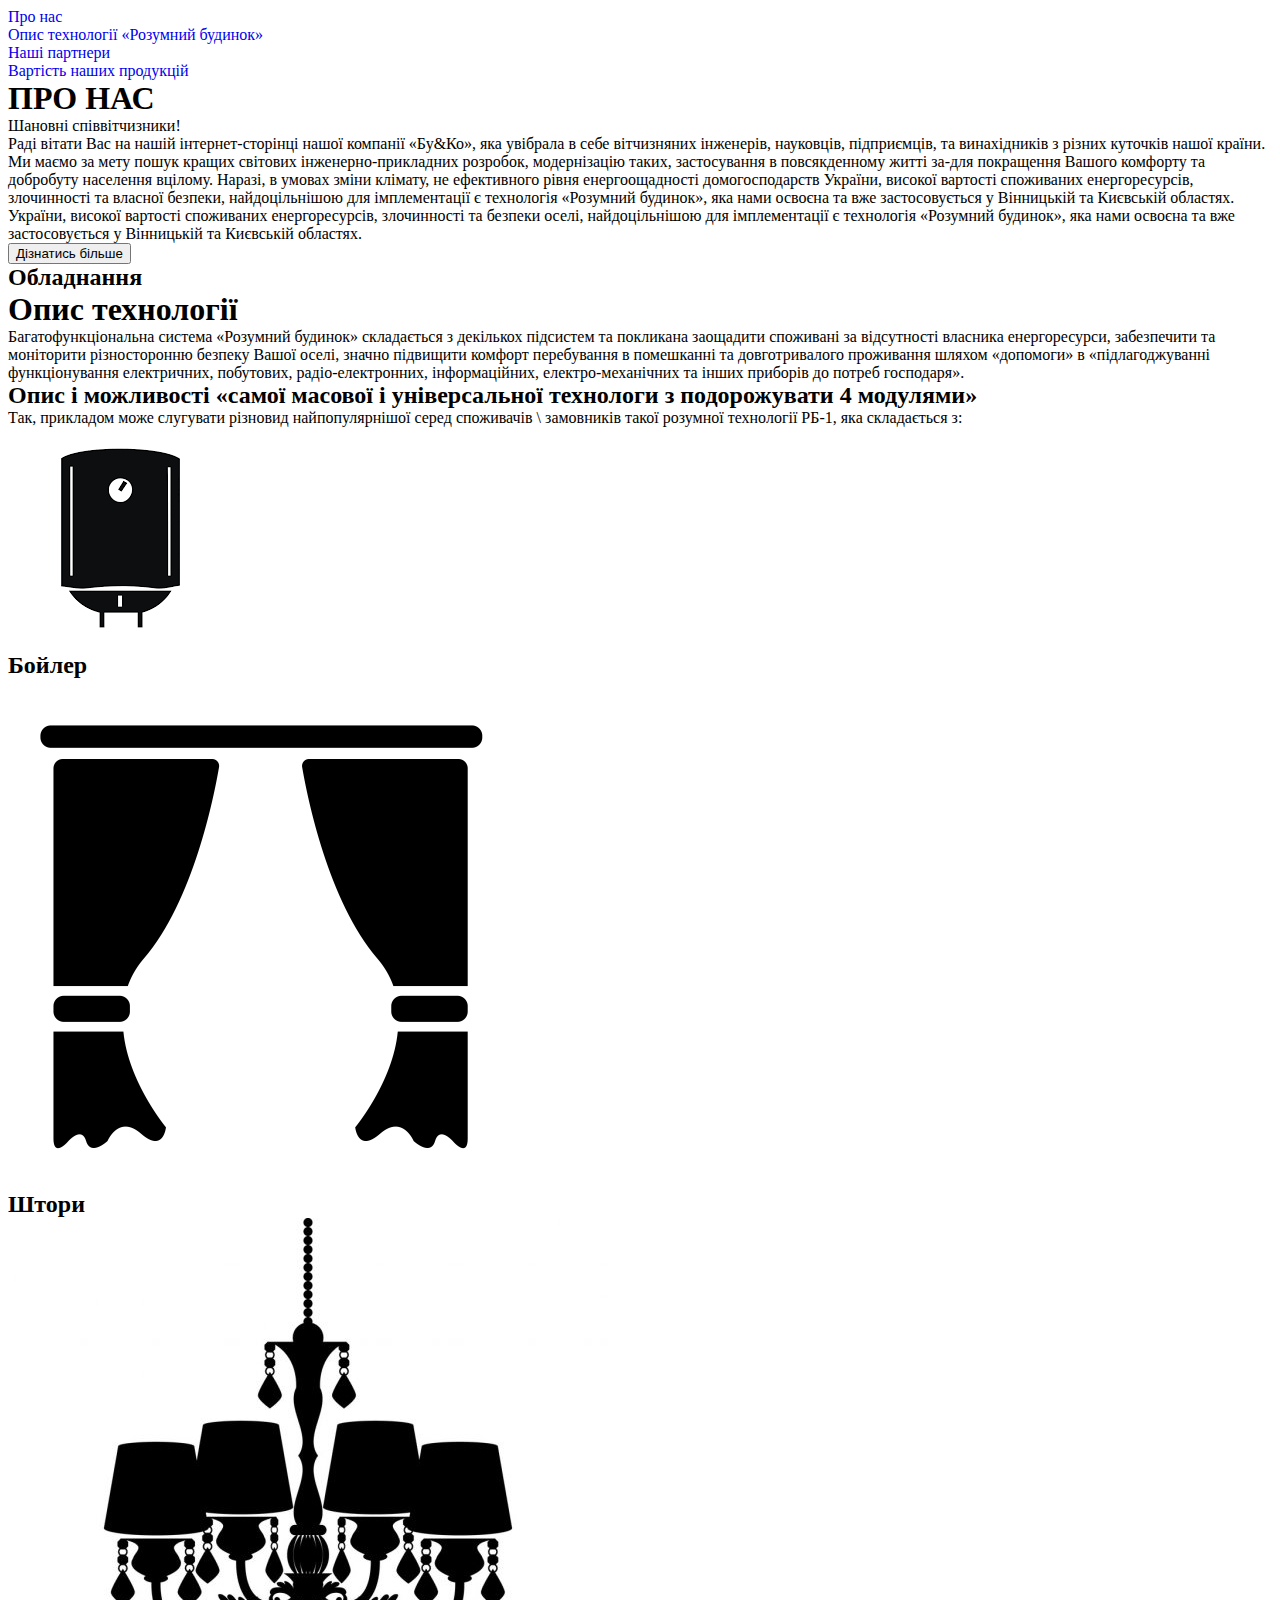
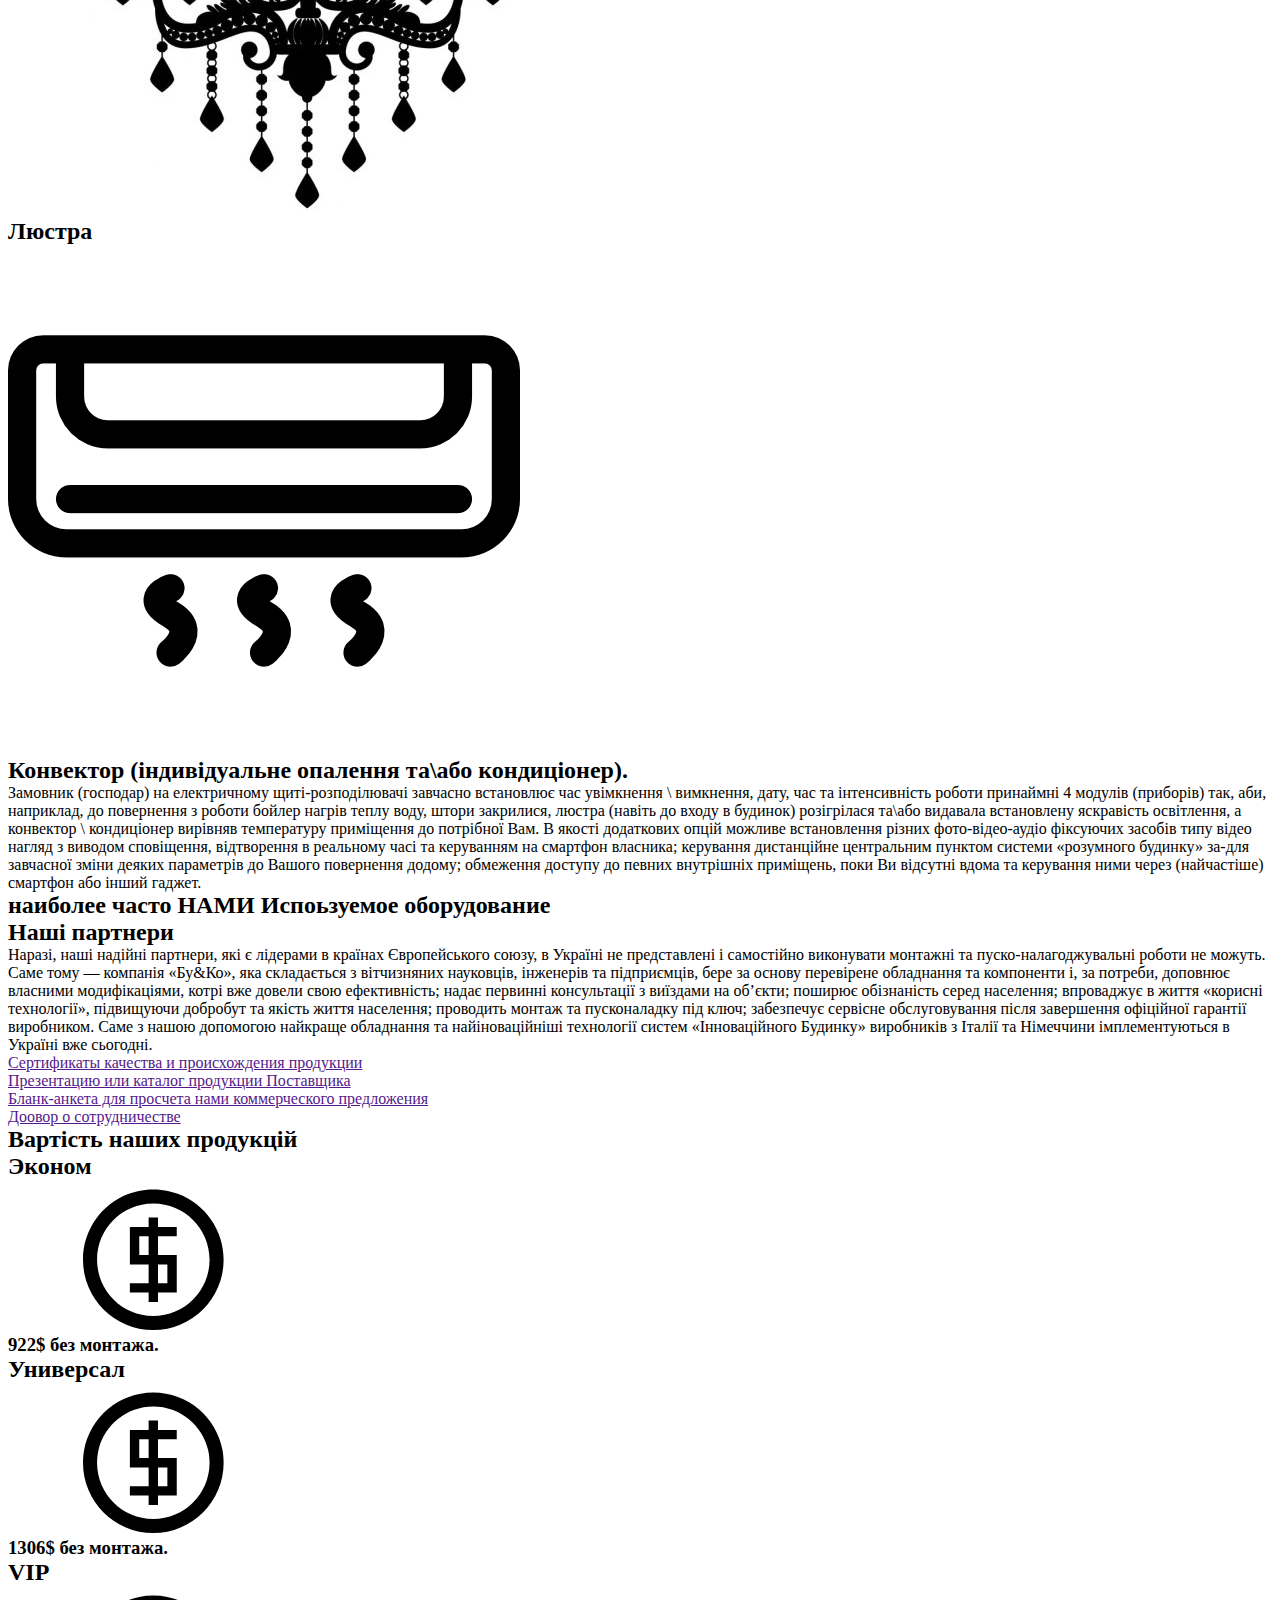
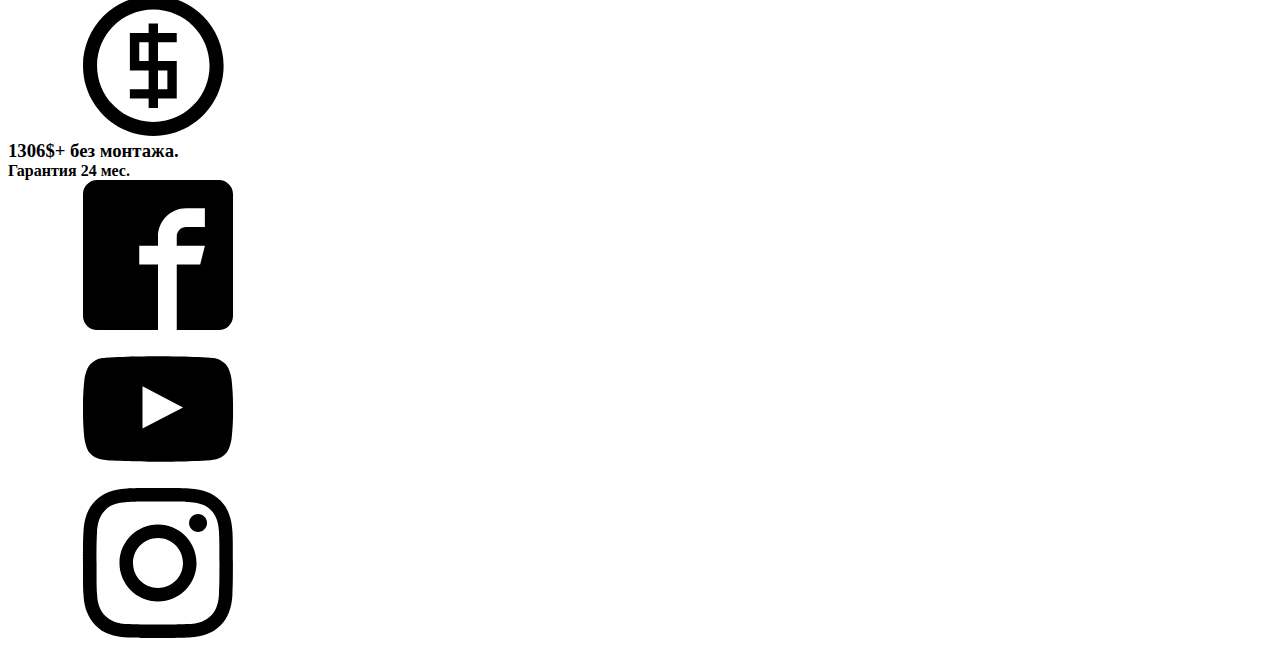
==== index.html @ 3c12b365 "добавление стилей" ====
<!DOCTYPE html>
<html lang="ua">
<head>
    <meta charset="UTF-8">
    <meta http-equiv="X-UA-Compatible" content="IE=edge">
    <meta name="viewport" content="width=device-width, initial-scale=1.0">
    <link rel="stylesheet" href="css/main .min.css">
    <title>Smart House</title>
</head>
<body>
    <header>
    <div></div>
        <ul>
        <li class="list"><a class="link" href="#pro_nas">Про нас</a></li>
        <li class="list">
           <a class="link" href="#opys">Опис технології «Розумний будинок»</a> </li>
        <li class="list">
           <a class="link" href="#partnery">Наші партнери</a> </li>
        <li class="list">
           <a class="link" href="#money">Вартість наших продукцій</a> </li>
    </ul>
</header>
    <main><h1 id="pro_nas">ПРО НАС</h1>
        <article>
            <p>Шановні співвітчизники!<br/>
                     Раді вітати Вас на нашій інтернет-сторінці нашої компанії «Бу&Ко», яка увібрала в себе вітчизняних інженерів, науковців, підприємців, та винахідників з  різних куточків нашої країни. Ми маємо за мету пошук кращих світових інженерно-прикладних розробок, модернізацію таких, застосування в повсякденному житті за-для покращення Вашого комфорту та добробуту населення вцілому.
                    Наразі, в умовах зміни клімату, не ефективного рівня енергоощадності домогосподарств України, високої вартості споживаних енергоресурсів, злочинності та власної безпеки, найдоцільнішою для імплементації є технологія «Розумний будинок», яка нами освоєна та вже застосовується у Вінницькій та Києвській областях.
                України, високої вартості споживаних енергоресурсів, злочинності та  безпеки оселі, найдоцільнішою для імплементації є технологія «Розумний будинок», яка нами освоєна та вже застосовується у Вінницькій та Києвській областях.
                        </p>
        </article>
   
<button type="button">Дізнатись більше</button>
        <h2>Обладнання</h2>
        

        <h1 id="opys">Опис технології</h1>
        <p>Багатофункціональна система «Розумний будинок» складається з декількох підсистем та покликана заощадити споживані за відсутності власника енергоресурси, забезпечити та моніторити різносторонню безпеку Вашої оселі, значно підвищити комфорт перебування в помешканні та довготривалого проживання шляхом «допомоги» в «підлагоджуванні функціонування електричних, побутових, радіо-електронних, інформаційних, електро-механічних та інших приборів до потреб господаря». </p>
    <h2>Опис і можливості «самої масової і універсальної технологи з подорожувати 4 модулями»</h2>
<p>Так, прикладом може слугувати різновид найпопулярнішої серед споживачів \ замовників такої розумної технології РБ-1, яка складається з:
    </p>    
    <ul>
       <li><img src="./images/картинки/загружено.png" alt="Бойлер"><h2>Бойлер</h2></li>
       <li><img src="./images/картинки/curtain-installation-204a14dff4b508e331d23a5c8dd62b5e.png" alt="Штори"><h2>Штори</h2></li>
       <li><img src="./images/картинки/depositphotos_66837215-stock-illustration-chandelier-silhouette-isolated-on-white.jpg" alt="Люстра"><h2>Люстра</h2></li>
       <li><img src="./images/картинки/112516.png" alt="Кондиціонер"><h2>Конвектор (індивідуальне опалення та\або кондиціонер).</h2></li> 
    </ul>
    <p>Замовник (господар) на електричному щиті-розподілювачі завчасно встановлює час увімкнення \ вимкнення, дату, час та інтенсивність роботи принаймні 4 модулів (приборів) так, аби, наприклад, до повернення з роботи бойлер нагрів теплу воду, штори закрилися, люстра (навіть до входу в будинок) розігрілася та\або видавала встановлену яскравість освітлення, а конвектор \ кондиціонер вирівняв температуру приміщення до потрібної Вам.
        В якості додаткових опцій можливе встановлення різних фото-відео-аудіо фіксуючих засобів типу відео нагляд з виводом сповіщення, відтворення в реальному часі та керуванням на смартфон власника; керування дистанційне центральним пунктом системи «розумного будинку» за-для завчасної зміни деяких параметрів до Вашого повернення додому; обмеження доступу до певних внутрішніх приміщень, поки Ви відсутні вдома та керування ними через (найчастіше) смартфон або інший гаджет.
        
    </p>
        <h2>наиболее часто НАМИ Испоьзуемое оборудование</h2>
        <p></p>

        <h2 id ="partnery">Наші партнери</h2>
        <p>Наразі, наші надійні партнери, які є лідерами в країнах Європейського союзу, в Україні не представлені і самостійно виконувати монтажні та пуско-налагоджувальні роботи не можуть. Саме тому — компанія «Бу&Ко», яка складається з вітчизняних науковців, інженерів та підприємців, бере за основу перевірене обладнання та компоненти і, за потреби, доповнює власними модифікаціями, котрі вже довели свою ефективність; надає первинні консультації з виїздами на об’єкти; поширює обізнаність серед населення; впроваджує в життя «корисні технології», підвищуючи добробут та якість життя населення; проводить монтаж та пусконаладку під ключ; забезпечує сервісне обслуговування після завершення офіційної гарантії виробником.
            Саме з нашою допомогою найкраще обладнання та найіноваційніші технології систем «Інноваційного Будинку» виробників з Італії та Німеччини імплементуються в Україні вже сьогодні.
        </p>
        <ul>
            <li><a href="">Сертификаты качества и происхождения продукции</a>
            </li>
        <li><a href="">Презентацию или каталог продукции Поставщика</a></li>
        <li><a href="">Бланк-анкета для просчета нами коммерческого предложения</a></li>
    <li><a href="">Доовор о сотрудничестве</a></li>
</ul>

<h2 id="money">Вартість наших продукцій</h2>
<ul>
    <li><h2>Эконом</h2> </li>
    <li><svg>
        <use href="./images/svg/symbol-defs.svg#icon-coin-dollar"></use>
    </svg>
<h3>922$ без монтажа.</h3></li>
    <li>
        <h2>Универсал</h2> </li>
    <li>
        <svg>
            <use href="./images/svg/symbol-defs.svg#icon-coin-dollar"></use>
        </svg>
        <h3>1306$ без монтажа.</h3></li>
    <li><h2>VIP</h2> </li>
    <li>
        <svg>
            <use href="./images/svg/symbol-defs.svg#icon-coin-dollar"></use>
        </svg>
    <h3>1306$+     без монтажа.<h3></li>
    <b>Гарантия 24 мес.</b>
 
</ul>
</main>
    <footer>
<ul>
    <li> <a href=""><svg>
        <use href="./images/svg/symbol-defs.svg#icon-facebook2"></use>
    </svg></a></li>
    <li><a href=""><svg>
        <use href="./images/svg/symbol-defs.svg#icon-youtube"></use>
    </svg></a></li>
    <li><a href=""><svg>
        <use href="./images/svg/symbol-defs.svg#icon-instagram"></use>
    </svg></a></li>
</ul>
    </footer>
</body>
</html>
---- css/main .min.css ----
html{overflow-x:hidden}h1,h2,h3,h4,h5,h6,p{margin:0}ul,ol{margin:0;padding:0}img{display:block}.body{margin:0}.link{text-decoration:none}.list{list-style:none}.container{width:100%;margin:0 auto;border:1px solid #ececec}
/*# sourceMappingURL=main .min.css.map */
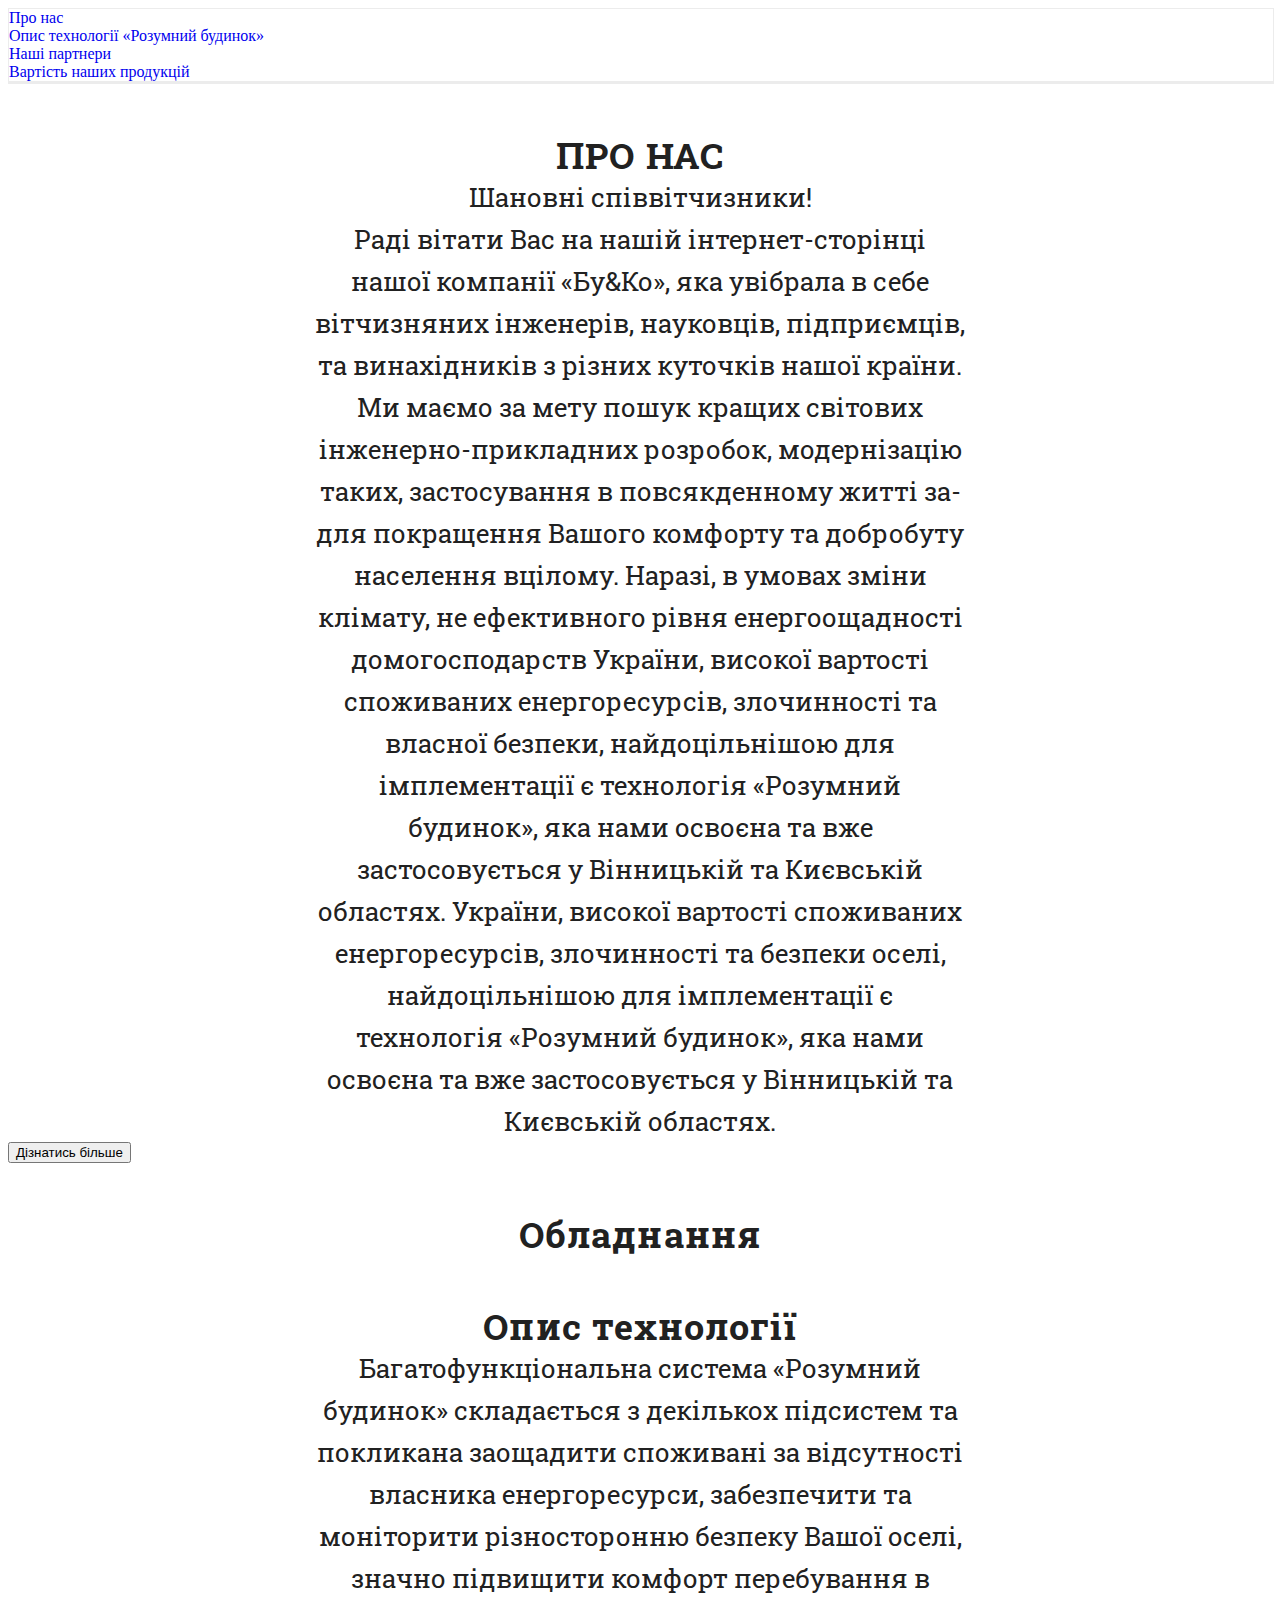
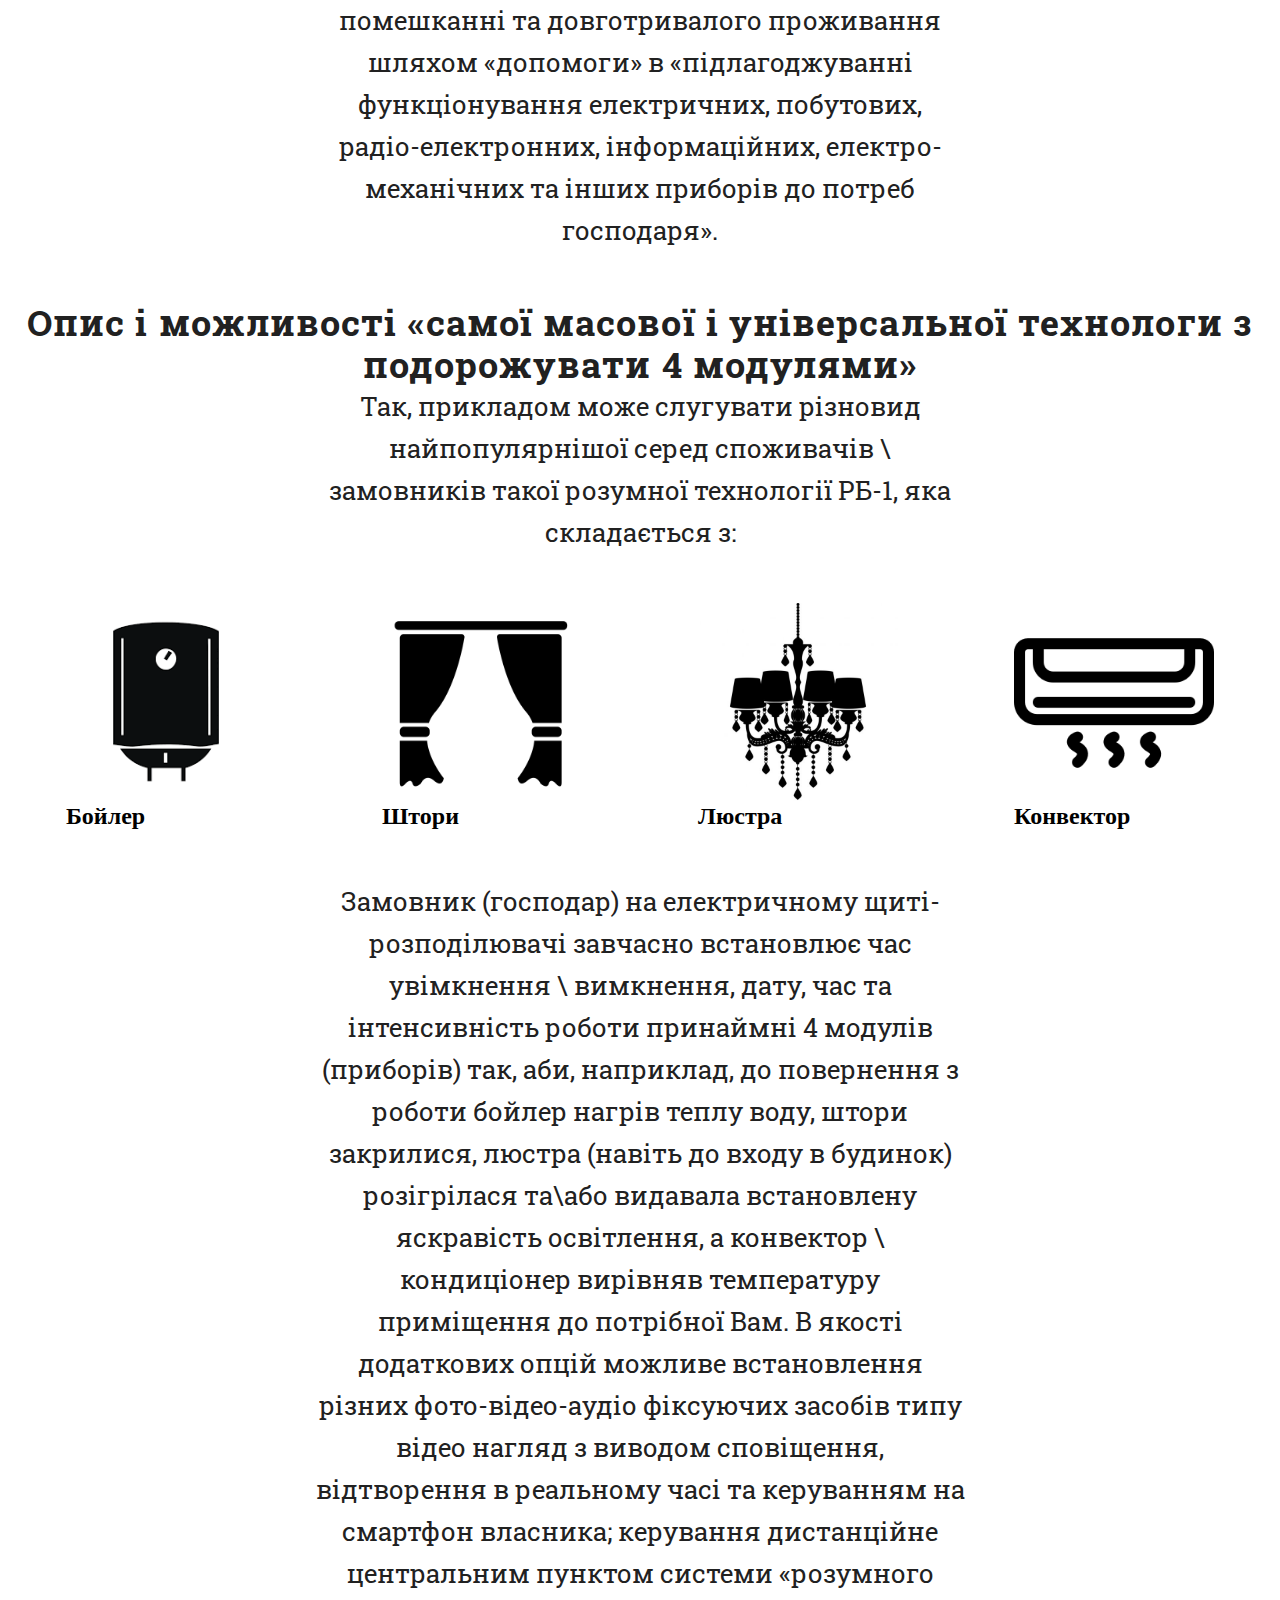
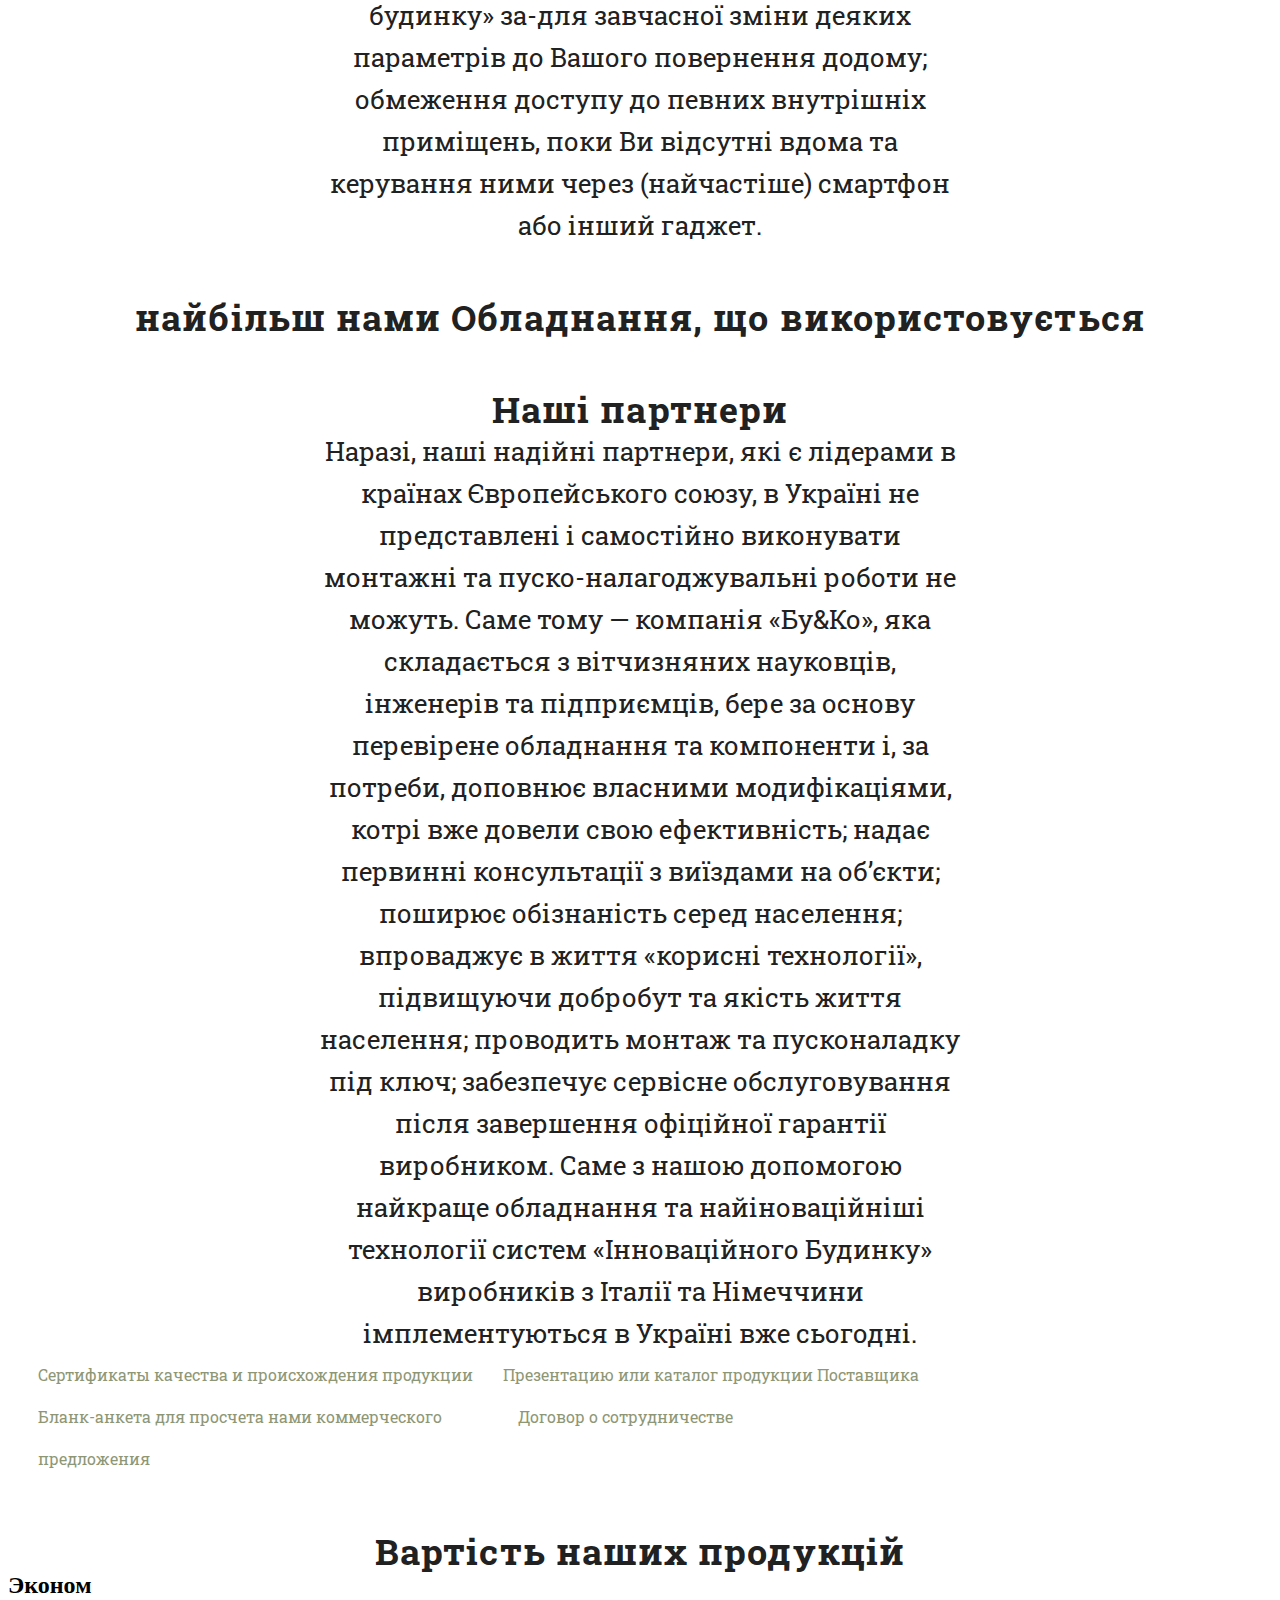
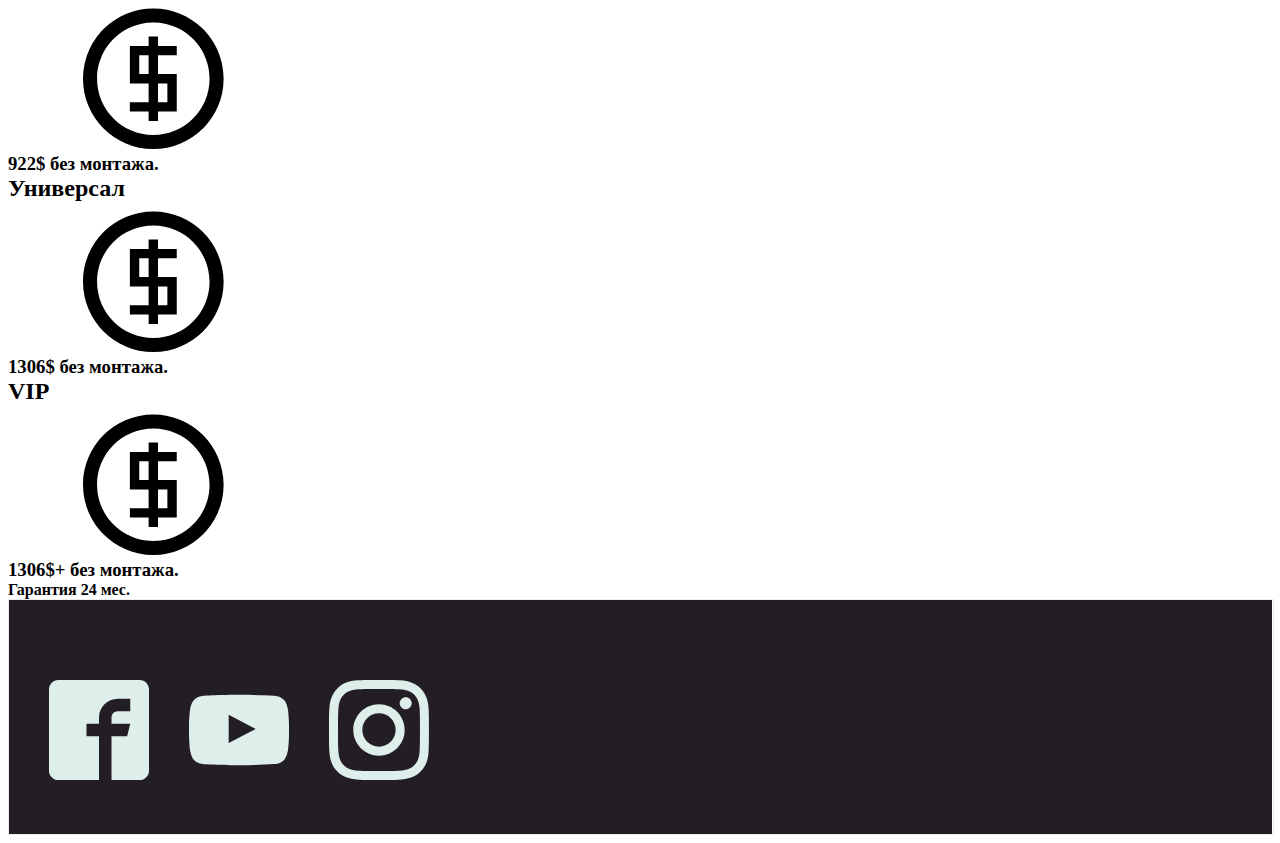
==== commit abc87983: "добавление стилей и шрифтов" ====
--- a/index.html
+++ b/index.html
@@ -5,24 +5,36 @@
     <meta http-equiv="X-UA-Compatible" content="IE=edge">
     <meta name="viewport" content="width=device-width, initial-scale=1.0">
     <link rel="stylesheet" href="css/main .min.css">
+    <link rel="preconnect" href="https://fonts.gstatic.com">
+<link href="https://fonts.googleapis.com/css2?family=Roboto+Slab:wght@100;300;400;500;600;700&display=swap" rel="stylesheet">
     <title>Smart House</title>
 </head>
 <body>
     <header>
-    <div></div>
+    <div class="container">
         <ul>
-        <li class="list"><a class="link" href="#pro_nas">Про нас</a></li>
-        <li class="list">
-           <a class="link" href="#opys">Опис технології «Розумний будинок»</a> </li>
-        <li class="list">
-           <a class="link" href="#partnery">Наші партнери</a> </li>
-        <li class="list">
-           <a class="link" href="#money">Вартість наших продукцій</a> </li>
-    </ul>
+            <li class="list"><a class="link fonts-head" href="#pro_nas">Про нас</a></li>
+            <li class="list">
+               <a class="link fonts-head" href="#opys">Опис технології «Розумний будинок»</a> </li>
+            <li class="list">
+               <a class="link fonts-head" href="#partnery">Наші партнери</a> </li>
+            <li class="list">
+               <a  class="link fonts-head" href="#money">Вартість наших продукцій</a> </li>
+        </ul>
+    </div>
+       
 </header>
-    <main><h1 id="pro_nas">ПРО НАС</h1>
+    <main>
+        <section>
+            <div class="container pro-nas">
+            
+                
+            </div>
+        </section>
+        <section class="pro-nas">
+            <h1 id="pro_nas" class="fonts-h">ПРО НАС</h1>
         <article>
-            <p>Шановні співвітчизники!<br/>
+            <p class="fonts-page">Шановні співвітчизники!<br/>
                      Раді вітати Вас на нашій інтернет-сторінці нашої компанії «Бу&Ко», яка увібрала в себе вітчизняних інженерів, науковців, підприємців, та винахідників з  різних куточків нашої країни. Ми маємо за мету пошук кращих світових інженерно-прикладних розробок, модернізацію таких, застосування в повсякденному житті за-для покращення Вашого комфорту та добробуту населення вцілому.
                     Наразі, в умовах зміни клімату, не ефективного рівня енергоощадності домогосподарств України, високої вартості споживаних енергоресурсів, злочинності та власної безпеки, найдоцільнішою для імплементації є технологія «Розумний будинок», яка нами освоєна та вже застосовується у Вінницькій та Києвській областях.
                 України, високої вартості споживаних енергоресурсів, злочинності та  безпеки оселі, найдоцільнішою для імплементації є технологія «Розумний будинок», яка нами освоєна та вже застосовується у Вінницькій та Києвській областях.
@@ -30,55 +42,58 @@
         </article>
    
 <button type="button">Дізнатись більше</button>
-        <h2>Обладнання</h2>
+
+        </section>
+        
+        <h1 id="obladnannya" class="fonts-h">Обладнання</h1>
         
 
-        <h1 id="opys">Опис технології</h1>
-        <p>Багатофункціональна система «Розумний будинок» складається з декількох підсистем та покликана заощадити споживані за відсутності власника енергоресурси, забезпечити та моніторити різносторонню безпеку Вашої оселі, значно підвищити комфорт перебування в помешканні та довготривалого проживання шляхом «допомоги» в «підлагоджуванні функціонування електричних, побутових, радіо-електронних, інформаційних, електро-механічних та інших приборів до потреб господаря». </p>
-    <h2>Опис і можливості «самої масової і універсальної технологи з подорожувати 4 модулями»</h2>
-<p>Так, прикладом може слугувати різновид найпопулярнішої серед споживачів \ замовників такої розумної технології РБ-1, яка складається з:
+        <h1 class="fonts-h" id="opys">Опис технології</h1>
+        <p class="fonts-p">Багатофункціональна система «Розумний будинок» складається з декількох підсистем та покликана заощадити споживані за відсутності власника енергоресурси, забезпечити та моніторити різносторонню безпеку Вашої оселі, значно підвищити комфорт перебування в помешканні та довготривалого проживання шляхом «допомоги» в «підлагоджуванні функціонування електричних, побутових, радіо-електронних, інформаційних, електро-механічних та інших приборів до потреб господаря». </p>
+    <h1 class="fonts-h">Опис і можливості «самої масової і універсальної технологи з подорожувати 4 модулями»</h2>
+<p class="fonts-p">Так, прикладом може слугувати різновид найпопулярнішої серед споживачів \ замовників такої розумної технології РБ-1, яка складається з:
     </p>    
-    <ul>
-       <li><img src="./images/картинки/загружено.png" alt="Бойлер"><h2>Бойлер</h2></li>
-       <li><img src="./images/картинки/curtain-installation-204a14dff4b508e331d23a5c8dd62b5e.png" alt="Штори"><h2>Штори</h2></li>
-       <li><img src="./images/картинки/depositphotos_66837215-stock-illustration-chandelier-silhouette-isolated-on-white.jpg" alt="Люстра"><h2>Люстра</h2></li>
-       <li><img src="./images/картинки/112516.png" alt="Кондиціонер"><h2>Конвектор (індивідуальне опалення та\або кондиціонер).</h2></li> 
+    <ul class="technology-list">
+       <li class="list technology-item"><img class="img-technology" src="./images/картинки/загружено.png" alt="Бойлер"><h2>Бойлер</h2></li>
+       <li class="list technology-item"><img class="img-technology" src="./images/картинки/curtain-installation-204a14dff4b508e331d23a5c8dd62b5e.png" alt="Штори"><h2>Штори</h2></li>
+       <li class="list technology-item"><img class="img-technology" src="./images/картинки/depositphotos_66837215-stock-illustration-chandelier-silhouette-isolated-on-white.jpg" alt="Люстра"><h2>Люстра</h2></li>
+       <li class="list technology-item"><img class="img-technology" src="./images/картинки/112516.png" alt="Кондиціонер"><h2>Конвектор </h2></li> 
     </ul>
-    <p>Замовник (господар) на електричному щиті-розподілювачі завчасно встановлює час увімкнення \ вимкнення, дату, час та інтенсивність роботи принаймні 4 модулів (приборів) так, аби, наприклад, до повернення з роботи бойлер нагрів теплу воду, штори закрилися, люстра (навіть до входу в будинок) розігрілася та\або видавала встановлену яскравість освітлення, а конвектор \ кондиціонер вирівняв температуру приміщення до потрібної Вам.
+    <p class="fonts-p">Замовник (господар) на електричному щиті-розподілювачі завчасно встановлює час увімкнення \ вимкнення, дату, час та інтенсивність роботи принаймні 4 модулів (приборів) так, аби, наприклад, до повернення з роботи бойлер нагрів теплу воду, штори закрилися, люстра (навіть до входу в будинок) розігрілася та\або видавала встановлену яскравість освітлення, а конвектор \ кондиціонер вирівняв температуру приміщення до потрібної Вам.
         В якості додаткових опцій можливе встановлення різних фото-відео-аудіо фіксуючих засобів типу відео нагляд з виводом сповіщення, відтворення в реальному часі та керуванням на смартфон власника; керування дистанційне центральним пунктом системи «розумного будинку» за-для завчасної зміни деяких параметрів до Вашого повернення додому; обмеження доступу до певних внутрішніх приміщень, поки Ви відсутні вдома та керування ними через (найчастіше) смартфон або інший гаджет.
         
     </p>
-        <h2>наиболее часто НАМИ Испоьзуемое оборудование</h2>
+        <h1 class="fonts-h">найбільш нами Обладнання, що використовується</h1>
         <p></p>
 
-        <h2 id ="partnery">Наші партнери</h2>
-        <p>Наразі, наші надійні партнери, які є лідерами в країнах Європейського союзу, в Україні не представлені і самостійно виконувати монтажні та пуско-налагоджувальні роботи не можуть. Саме тому — компанія «Бу&Ко», яка складається з вітчизняних науковців, інженерів та підприємців, бере за основу перевірене обладнання та компоненти і, за потреби, доповнює власними модифікаціями, котрі вже довели свою ефективність; надає первинні консультації з виїздами на об’єкти; поширює обізнаність серед населення; впроваджує в життя «корисні технології», підвищуючи добробут та якість життя населення; проводить монтаж та пусконаладку під ключ; забезпечує сервісне обслуговування після завершення офіційної гарантії виробником.
+        <h1 class="fonts-h" id ="partnery">Наші партнери</h1>
+        <p class="fonts-p">Наразі, наші надійні партнери, які є лідерами в країнах Європейського союзу, в Україні не представлені і самостійно виконувати монтажні та пуско-налагоджувальні роботи не можуть. Саме тому — компанія «Бу&Ко», яка складається з вітчизняних науковців, інженерів та підприємців, бере за основу перевірене обладнання та компоненти і, за потреби, доповнює власними модифікаціями, котрі вже довели свою ефективність; надає первинні консультації з виїздами на об’єкти; поширює обізнаність серед населення; впроваджує в життя «корисні технології», підвищуючи добробут та якість життя населення; проводить монтаж та пусконаладку під ключ; забезпечує сервісне обслуговування після завершення офіційної гарантії виробником.
             Саме з нашою допомогою найкраще обладнання та найіноваційніші технології систем «Інноваційного Будинку» виробників з Італії та Німеччини імплементуються в Україні вже сьогодні.
         </p>
-        <ul>
-            <li><a href="">Сертификаты качества и происхождения продукции</a>
+        <ul class="link-item">
+            <li class="list links-list"><a class="link fonts-link" href="">Сертификаты качества и происхождения продукции</a>
             </li>
-        <li><a href="">Презентацию или каталог продукции Поставщика</a></li>
-        <li><a href="">Бланк-анкета для просчета нами коммерческого предложения</a></li>
-    <li><a href="">Доовор о сотрудничестве</a></li>
+        <li class="list links-list"><a class="link fonts-link" href="">Презентацию или каталог продукции Поставщика</a></li>
+        <li class="list links-list"><a class="link fonts-link" href="">Бланк-анкета для просчета нами коммерческого предложения</a></li>
+    <li class="list links-list"><a class="link fonts-link" href="">Договор о сотрудничестве</a></li>
 </ul>
 
-<h2 id="money">Вартість наших продукцій</h2>
+<h1 class="fonts-h" id="money">Вартість наших продукцій</h1>
 <ul>
-    <li><h2>Эконом</h2> </li>
-    <li><svg>
+    <li class="list"><h2>Эконом</h2> </li>
+    <li class="list"><svg>
         <use href="./images/svg/symbol-defs.svg#icon-coin-dollar"></use>
     </svg>
 <h3>922$ без монтажа.</h3></li>
-    <li>
+    <li class="list">
         <h2>Универсал</h2> </li>
-    <li>
+    <li class="list">
         <svg>
             <use href="./images/svg/symbol-defs.svg#icon-coin-dollar"></use>
         </svg>
         <h3>1306$ без монтажа.</h3></li>
-    <li><h2>VIP</h2> </li>
-    <li>
+    <li class="list"><h2>VIP</h2> </li>
+    <li class="list">
         <svg>
             <use href="./images/svg/symbol-defs.svg#icon-coin-dollar"></use>
         </svg>
@@ -87,18 +102,21 @@
  
 </ul>
 </main>
-    <footer>
-<ul>
-    <li> <a href=""><svg>
-        <use href="./images/svg/symbol-defs.svg#icon-facebook2"></use>
-    </svg></a></li>
-    <li><a href=""><svg>
-        <use href="./images/svg/symbol-defs.svg#icon-youtube"></use>
-    </svg></a></li>
-    <li><a href=""><svg>
-        <use href="./images/svg/symbol-defs.svg#icon-instagram"></use>
-    </svg></a></li>
-</ul>
+    <footer class="footer">
+        <div class="container">
+            <ul class="footer-list">
+                <li class="list footer-svg"> <a class="link" href=""><svg class="footersvg">
+                    <use href="./images/svg/symbol-defs.svg#icon-facebook2"></use>
+                </svg></a></li>
+                <li class="list footer-svg"><a class="link" href=""><svg class="footersvg">
+                    <use href="./images/svg/symbol-defs.svg#icon-youtube"></use>
+                </svg></a></li>
+                <li class="list footer-svg"><a class="link" href=""><svg class="footersvg">
+                    <use href="./images/svg/symbol-defs.svg#icon-instagram"></use>
+                </svg></a></li>
+            </ul>
+        </div>
+
     </footer>
 </body>
 </html>
--- a/css/main .min.css
+++ b/css/main .min.css
@@ -1,2 +1,2 @@
-html{overflow-x:hidden}h1,h2,h3,h4,h5,h6,p{margin:0}ul,ol{margin:0;padding:0}img{display:block}.body{margin:0}.link{text-decoration:none}.list{list-style:none}.container{width:100%;margin:0 auto;border:1px solid #ececec}
+html{overflow-x:hidden}h1,h2,h3,h4,h5,h6,p{margin:0}ul,ol{margin:0;padding:0}img{display:block}.body{margin:0}.link{text-decoration:none}.list{list-style:none}.container{width:100%;margin:0 auto;border:1px solid #ececec}.footer-list{display:flex;flex-wrap:wrap;padding-top:50px;padding-bottom:50px}.footersvg{width:100px;height:100px;fill:#deeeea}.footer-svg{padding-left:40px;padding-top:30px}.footer{background-color:#231e23;width:100%}.fonts-h{padding-top:50px;font-family:'Roboto Slab', serif;font-style:normal;font-weight:bold;font-size:36px;line-height:42px;text-align:center;letter-spacing:0.03em;color:#212121}.fonts-p{font-family:'Roboto Slab', serif;font-style:normal;font-weight:400px;font-size:26px;line-height:42px;letter-spacing:0.857;text-align:center;max-width:650px;margin:0 auto;color:#212121}.fonts-link{font-family:'Roboto Slab', serif;font-style:normal;font-weight:400px;font-size:16px;line-height:42px;letter-spacing:0.857;color:#8e9775}.link-item{display:flex;flex-wrap:wrap;margin:0 auto}.links-list{padding-left:30px;max-width:450px}.fonts-page{font-family:'Roboto Slab', serif;font-style:normal;font-weight:400px;font-size:26px;line-height:42px;letter-spacing:0.857;text-align:center;max-width:650px;margin:0 auto;color:#212121}.technology-list{display:flex;flex-wrap:wrap}.technology-item{margin:0 auto;padding-top:50px;padding-bottom:50px}.img-technology{width:200px;height:200px}.pro-nas{background-image:url("/images/background-images/09b87d8495c8cf32b64735c816312dfe_XL.jpg.crdownload");background-repeat:no-repeat;background-size:cover}.svghref{width:60px;height:60px;margin:0 auto;margin-left:25px}
 /*# sourceMappingURL=main .min.css.map */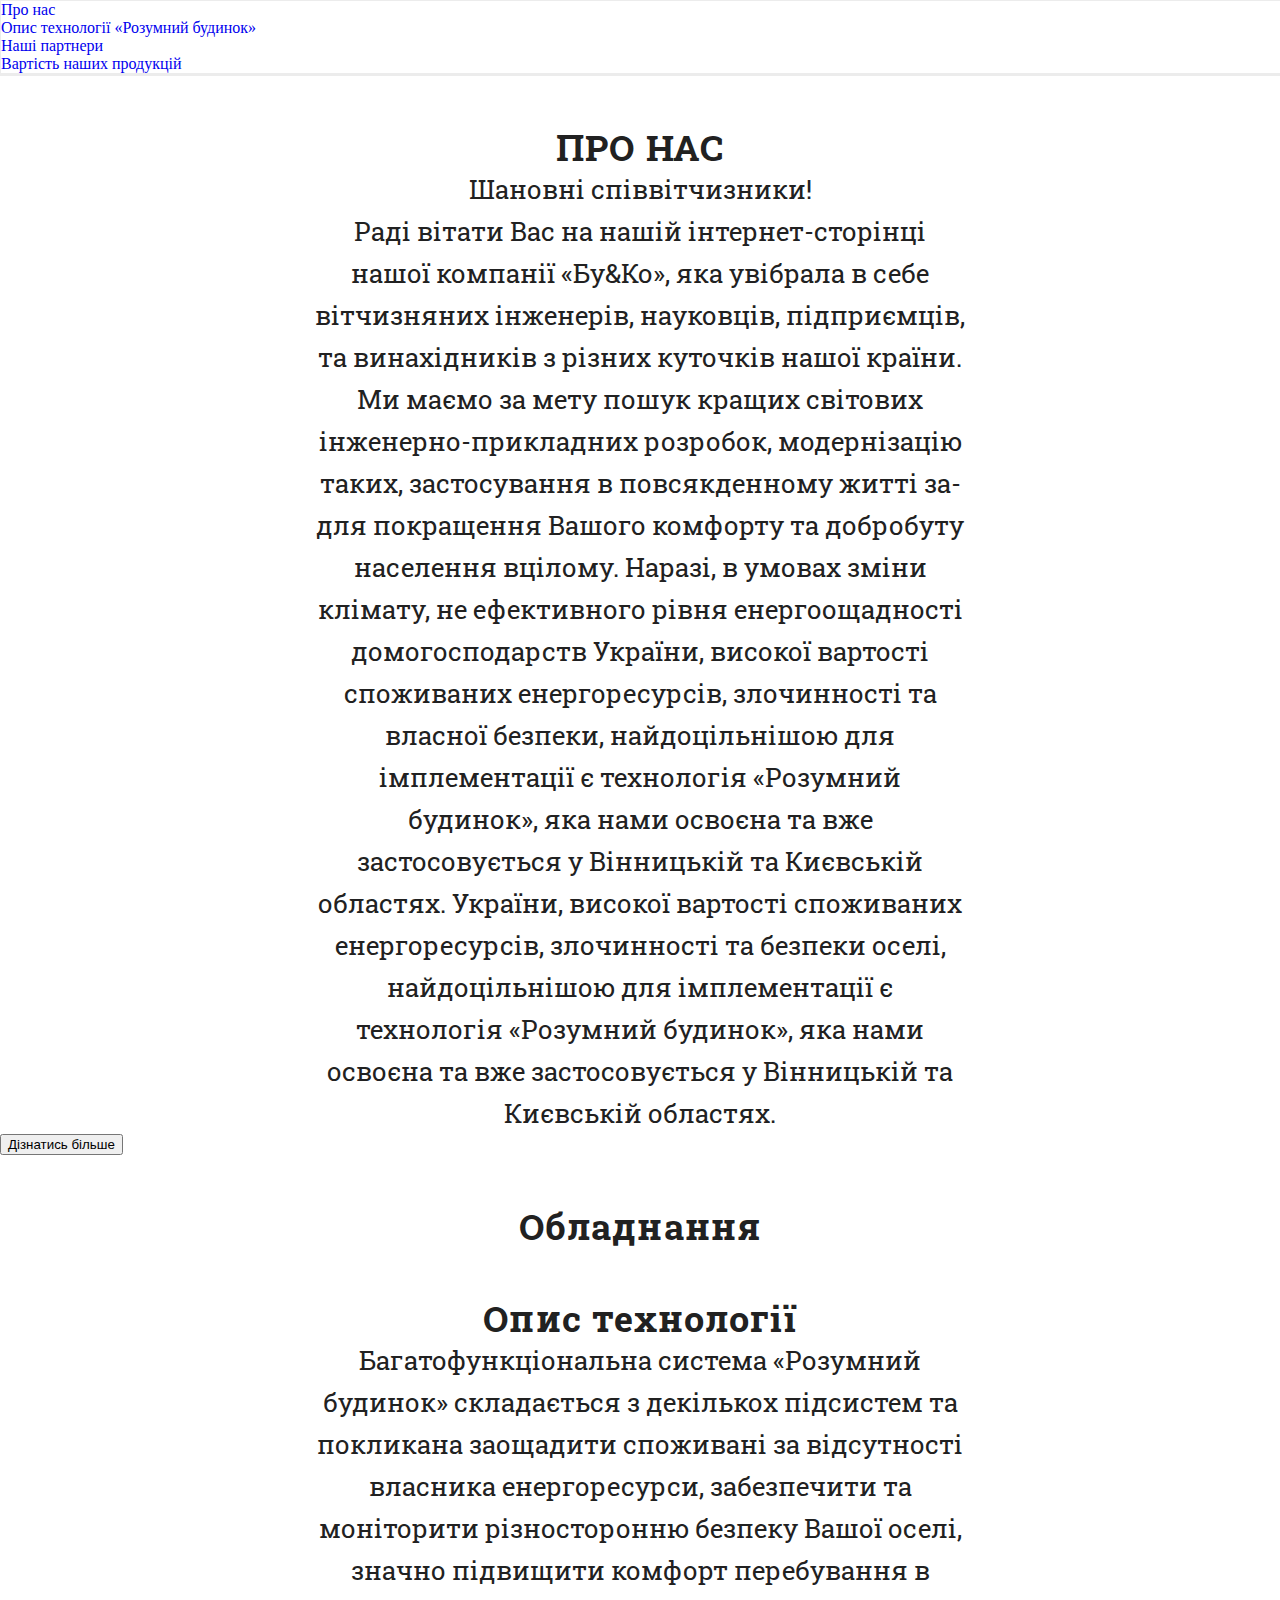
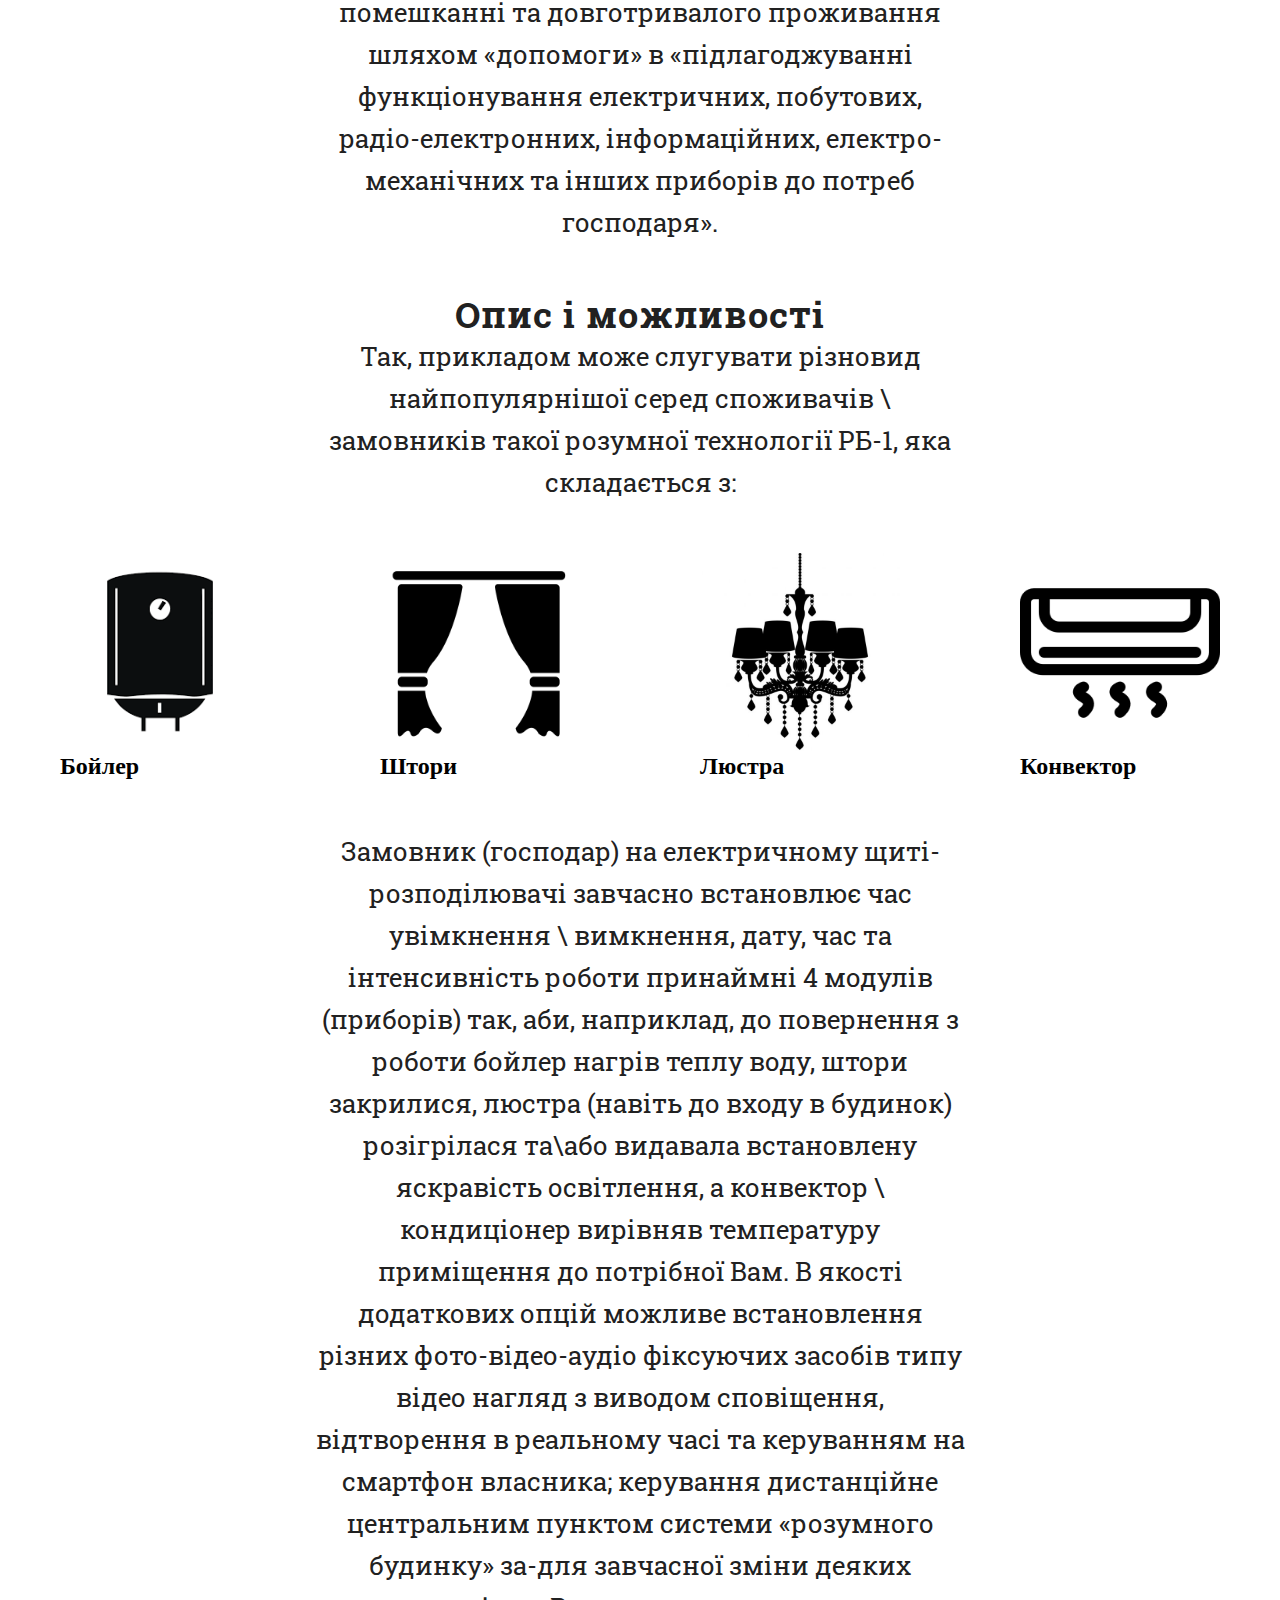
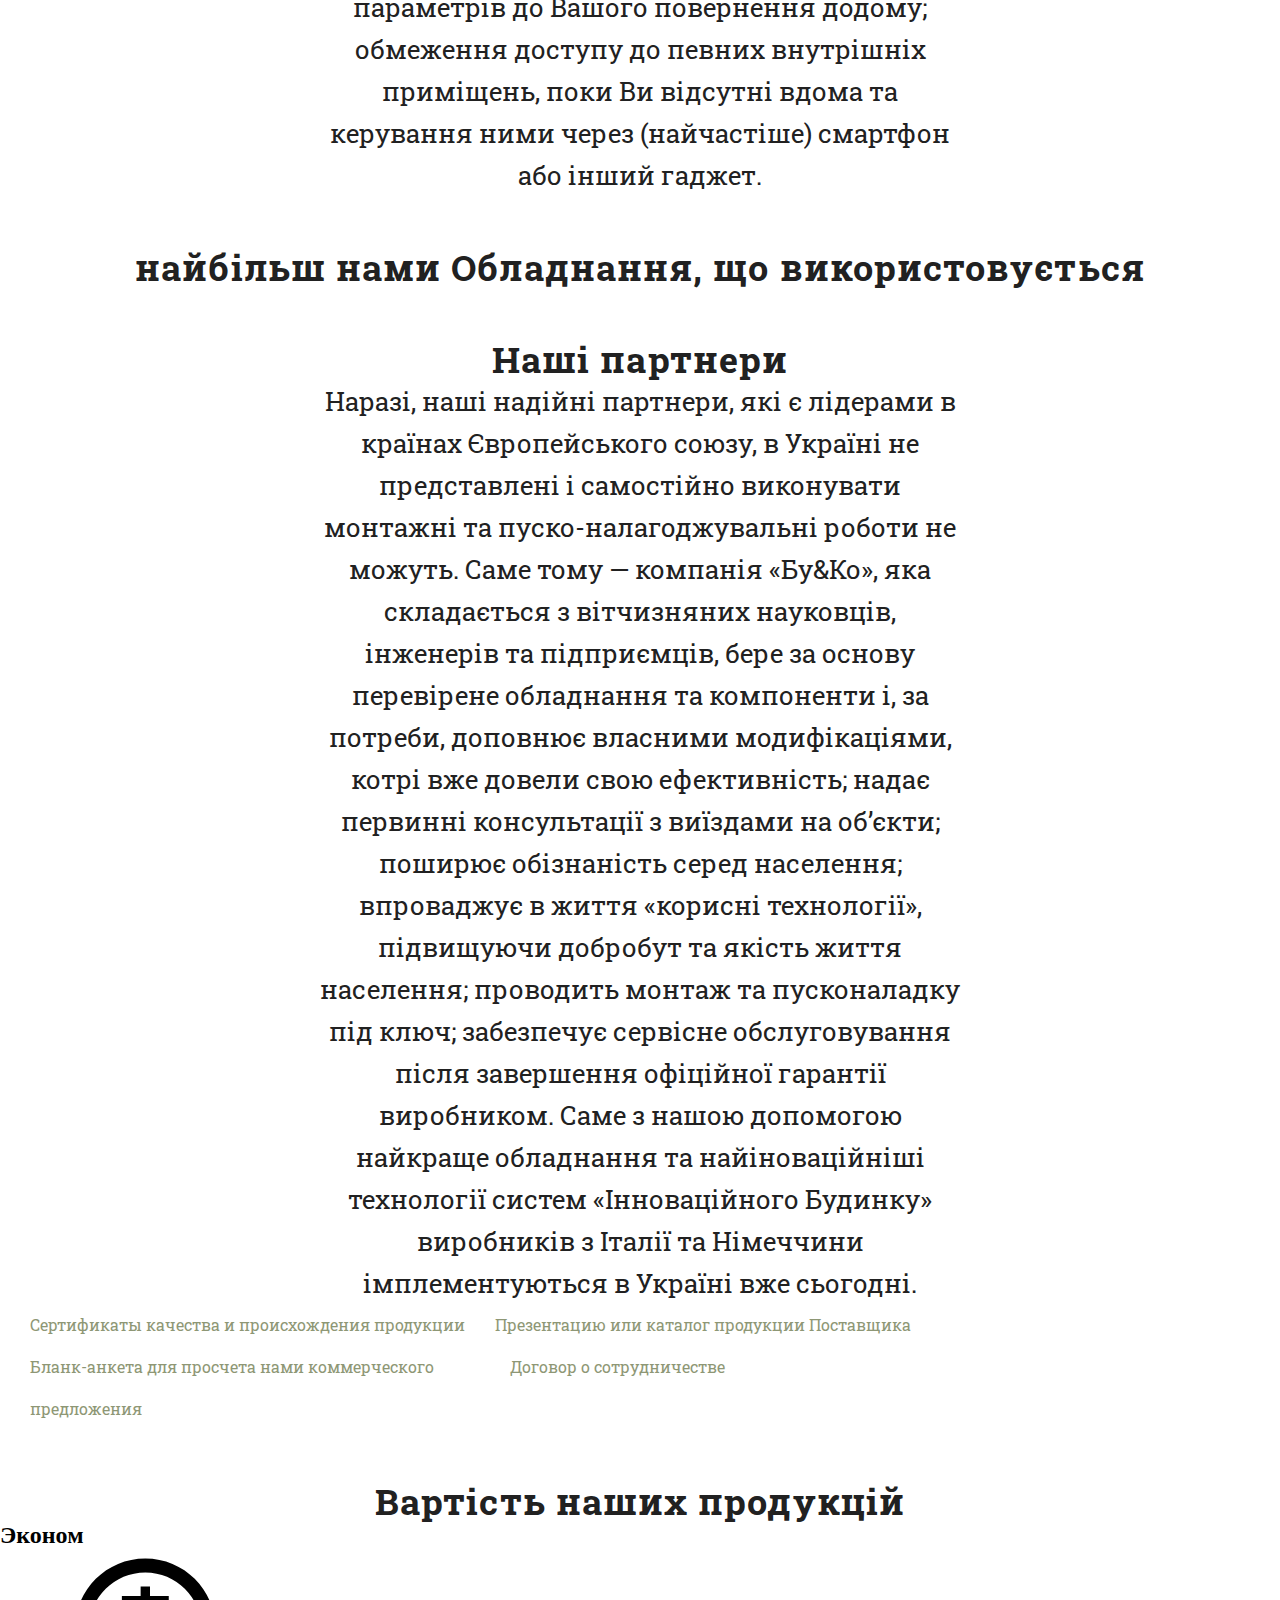
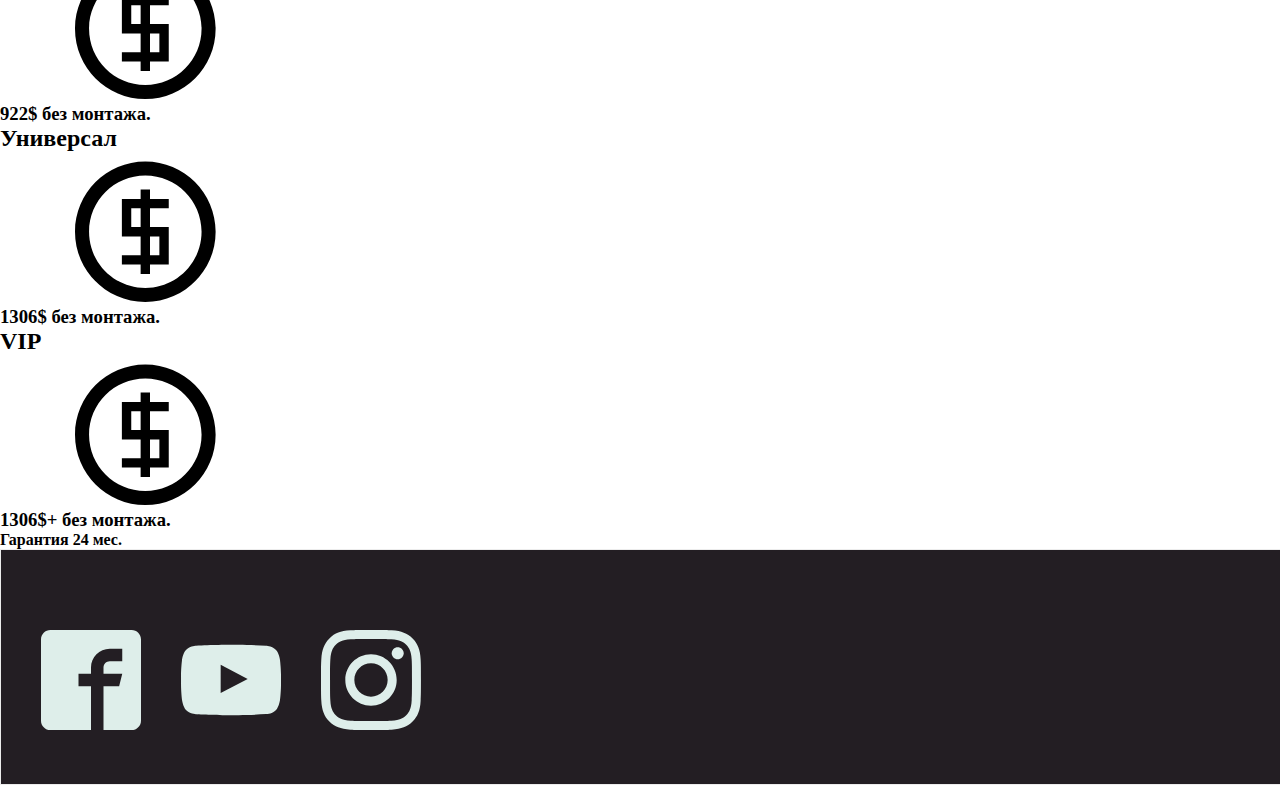
==== commit 5c2eec25: "Add files via upload" ====
--- a/index.html
+++ b/index.html
@@ -1,122 +1,124 @@
-<!DOCTYPE html>
-<html lang="ua">
-<head>
-    <meta charset="UTF-8">
-    <meta http-equiv="X-UA-Compatible" content="IE=edge">
-    <meta name="viewport" content="width=device-width, initial-scale=1.0">
-    <link rel="stylesheet" href="css/main .min.css">
-    <link rel="preconnect" href="https://fonts.gstatic.com">
-<link href="https://fonts.googleapis.com/css2?family=Roboto+Slab:wght@100;300;400;500;600;700&display=swap" rel="stylesheet">
-    <title>Smart House</title>
-</head>
-<body>
-    <header>
-    <div class="container">
-        <ul>
-            <li class="list"><a class="link fonts-head" href="#pro_nas">Про нас</a></li>
-            <li class="list">
-               <a class="link fonts-head" href="#opys">Опис технології «Розумний будинок»</a> </li>
-            <li class="list">
-               <a class="link fonts-head" href="#partnery">Наші партнери</a> </li>
-            <li class="list">
-               <a  class="link fonts-head" href="#money">Вартість наших продукцій</a> </li>
-        </ul>
-    </div>
-       
-</header>
-    <main>
-        <section>
-            <div class="container pro-nas">
-            
-                
-            </div>
-        </section>
-        <section class="pro-nas">
-            <h1 id="pro_nas" class="fonts-h">ПРО НАС</h1>
-        <article>
-            <p class="fonts-page">Шановні співвітчизники!<br/>
-                     Раді вітати Вас на нашій інтернет-сторінці нашої компанії «Бу&Ко», яка увібрала в себе вітчизняних інженерів, науковців, підприємців, та винахідників з  різних куточків нашої країни. Ми маємо за мету пошук кращих світових інженерно-прикладних розробок, модернізацію таких, застосування в повсякденному житті за-для покращення Вашого комфорту та добробуту населення вцілому.
-                    Наразі, в умовах зміни клімату, не ефективного рівня енергоощадності домогосподарств України, високої вартості споживаних енергоресурсів, злочинності та власної безпеки, найдоцільнішою для імплементації є технологія «Розумний будинок», яка нами освоєна та вже застосовується у Вінницькій та Києвській областях.
-                України, високої вартості споживаних енергоресурсів, злочинності та  безпеки оселі, найдоцільнішою для імплементації є технологія «Розумний будинок», яка нами освоєна та вже застосовується у Вінницькій та Києвській областях.
-                        </p>
-        </article>
-   
-<button type="button">Дізнатись більше</button>
-
-        </section>
-        
-        <h1 id="obladnannya" class="fonts-h">Обладнання</h1>
-        
-
-        <h1 class="fonts-h" id="opys">Опис технології</h1>
-        <p class="fonts-p">Багатофункціональна система «Розумний будинок» складається з декількох підсистем та покликана заощадити споживані за відсутності власника енергоресурси, забезпечити та моніторити різносторонню безпеку Вашої оселі, значно підвищити комфорт перебування в помешканні та довготривалого проживання шляхом «допомоги» в «підлагоджуванні функціонування електричних, побутових, радіо-електронних, інформаційних, електро-механічних та інших приборів до потреб господаря». </p>
-    <h1 class="fonts-h">Опис і можливості «самої масової і універсальної технологи з подорожувати 4 модулями»</h2>
-<p class="fonts-p">Так, прикладом може слугувати різновид найпопулярнішої серед споживачів \ замовників такої розумної технології РБ-1, яка складається з:
-    </p>    
-    <ul class="technology-list">
-       <li class="list technology-item"><img class="img-technology" src="./images/картинки/загружено.png" alt="Бойлер"><h2>Бойлер</h2></li>
-       <li class="list technology-item"><img class="img-technology" src="./images/картинки/curtain-installation-204a14dff4b508e331d23a5c8dd62b5e.png" alt="Штори"><h2>Штори</h2></li>
-       <li class="list technology-item"><img class="img-technology" src="./images/картинки/depositphotos_66837215-stock-illustration-chandelier-silhouette-isolated-on-white.jpg" alt="Люстра"><h2>Люстра</h2></li>
-       <li class="list technology-item"><img class="img-technology" src="./images/картинки/112516.png" alt="Кондиціонер"><h2>Конвектор </h2></li> 
-    </ul>
-    <p class="fonts-p">Замовник (господар) на електричному щиті-розподілювачі завчасно встановлює час увімкнення \ вимкнення, дату, час та інтенсивність роботи принаймні 4 модулів (приборів) так, аби, наприклад, до повернення з роботи бойлер нагрів теплу воду, штори закрилися, люстра (навіть до входу в будинок) розігрілася та\або видавала встановлену яскравість освітлення, а конвектор \ кондиціонер вирівняв температуру приміщення до потрібної Вам.
-        В якості додаткових опцій можливе встановлення різних фото-відео-аудіо фіксуючих засобів типу відео нагляд з виводом сповіщення, відтворення в реальному часі та керуванням на смартфон власника; керування дистанційне центральним пунктом системи «розумного будинку» за-для завчасної зміни деяких параметрів до Вашого повернення додому; обмеження доступу до певних внутрішніх приміщень, поки Ви відсутні вдома та керування ними через (найчастіше) смартфон або інший гаджет.
-        
-    </p>
-        <h1 class="fonts-h">найбільш нами Обладнання, що використовується</h1>
-        <p></p>
-
-        <h1 class="fonts-h" id ="partnery">Наші партнери</h1>
-        <p class="fonts-p">Наразі, наші надійні партнери, які є лідерами в країнах Європейського союзу, в Україні не представлені і самостійно виконувати монтажні та пуско-налагоджувальні роботи не можуть. Саме тому — компанія «Бу&Ко», яка складається з вітчизняних науковців, інженерів та підприємців, бере за основу перевірене обладнання та компоненти і, за потреби, доповнює власними модифікаціями, котрі вже довели свою ефективність; надає первинні консультації з виїздами на об’єкти; поширює обізнаність серед населення; впроваджує в життя «корисні технології», підвищуючи добробут та якість життя населення; проводить монтаж та пусконаладку під ключ; забезпечує сервісне обслуговування після завершення офіційної гарантії виробником.
-            Саме з нашою допомогою найкраще обладнання та найіноваційніші технології систем «Інноваційного Будинку» виробників з Італії та Німеччини імплементуються в Україні вже сьогодні.
-        </p>
-        <ul class="link-item">
-            <li class="list links-list"><a class="link fonts-link" href="">Сертификаты качества и происхождения продукции</a>
-            </li>
-        <li class="list links-list"><a class="link fonts-link" href="">Презентацию или каталог продукции Поставщика</a></li>
-        <li class="list links-list"><a class="link fonts-link" href="">Бланк-анкета для просчета нами коммерческого предложения</a></li>
-    <li class="list links-list"><a class="link fonts-link" href="">Договор о сотрудничестве</a></li>
-</ul>
-
-<h1 class="fonts-h" id="money">Вартість наших продукцій</h1>
-<ul>
-    <li class="list"><h2>Эконом</h2> </li>
-    <li class="list"><svg>
-        <use href="./images/svg/symbol-defs.svg#icon-coin-dollar"></use>
-    </svg>
-<h3>922$ без монтажа.</h3></li>
-    <li class="list">
-        <h2>Универсал</h2> </li>
-    <li class="list">
-        <svg>
-            <use href="./images/svg/symbol-defs.svg#icon-coin-dollar"></use>
-        </svg>
-        <h3>1306$ без монтажа.</h3></li>
-    <li class="list"><h2>VIP</h2> </li>
-    <li class="list">
-        <svg>
-            <use href="./images/svg/symbol-defs.svg#icon-coin-dollar"></use>
-        </svg>
-    <h3>1306$+     без монтажа.<h3></li>
-    <b>Гарантия 24 мес.</b>
- 
-</ul>
-</main>
-    <footer class="footer">
-        <div class="container">
-            <ul class="footer-list">
-                <li class="list footer-svg"> <a class="link" href=""><svg class="footersvg">
-                    <use href="./images/svg/symbol-defs.svg#icon-facebook2"></use>
-                </svg></a></li>
-                <li class="list footer-svg"><a class="link" href=""><svg class="footersvg">
-                    <use href="./images/svg/symbol-defs.svg#icon-youtube"></use>
-                </svg></a></li>
-                <li class="list footer-svg"><a class="link" href=""><svg class="footersvg">
-                    <use href="./images/svg/symbol-defs.svg#icon-instagram"></use>
-                </svg></a></li>
-            </ul>
-        </div>
-
-    </footer>
-</body>
-</html>
+<!DOCTYPE html>
+<html lang="ua">
+<head>
+    <meta charset="UTF-8">
+    <meta http-equiv="X-UA-Compatible" content="IE=edge">
+    <meta name="viewport" content="width=device-width, initial-scale=1.0">
+    <link rel="stylesheet" href="css/main .min.css">
+    <link rel="preconnect" href="https://fonts.gstatic.com">
+<link href="https://fonts.googleapis.com/css2?family=Roboto+Slab:wght@100;300;400;500;600;700&display=swap" rel="stylesheet">
+    <title>Smart House</title>
+</head>
+<body class="body">
+    <div class="container">
+    <header class="header">
+        <nav class="navigation">
+        <ul class="navigation-list">
+            <li class="list navigation-item"><a class="link fonts-head" href="#pro_nas">Про нас</a></li>
+            <li class="list navigation-item">
+               <a class="link fonts-head" href="#opys">Опис технології «Розумний будинок»</a> </li>
+            <li class="list navigation-item">
+               <a class="link fonts-head" href="#partnery">Наші партнери</a> </li>
+            <li class="list navigation-item">
+               <a  class="link fonts-head" href="#money">Вартість наших продукцій</a> </li>
+        </ul>
+    
+       </nav>
+</header>
+</div>
+    <main>
+        <section>
+            <div class="container pro-nas">
+            
+                
+            </div>
+        </section>
+        <section class="pro-nas">
+            <h1 id="pro_nas" class="fonts-h">ПРО НАС</h1>
+        <article>
+            <p class="fonts-page">Шановні співвітчизники!<br/>
+                     Раді вітати Вас на нашій інтернет-сторінці нашої компанії «Бу&Ко», яка увібрала в себе вітчизняних інженерів, науковців, підприємців, та винахідників з  різних куточків нашої країни. Ми маємо за мету пошук кращих світових інженерно-прикладних розробок, модернізацію таких, застосування в повсякденному житті за-для покращення Вашого комфорту та добробуту населення вцілому.
+                    Наразі, в умовах зміни клімату, не ефективного рівня енергоощадності домогосподарств України, високої вартості споживаних енергоресурсів, злочинності та власної безпеки, найдоцільнішою для імплементації є технологія «Розумний будинок», яка нами освоєна та вже застосовується у Вінницькій та Києвській областях.
+                України, високої вартості споживаних енергоресурсів, злочинності та  безпеки оселі, найдоцільнішою для імплементації є технологія «Розумний будинок», яка нами освоєна та вже застосовується у Вінницькій та Києвській областях.
+                        </p>
+        </article>
+   
+<button type="button">Дізнатись більше</button>
+
+        </section>
+        
+        <h1 id="obladnannya" class="fonts-h">Обладнання</h1>
+        
+
+        <h1 class="fonts-h" id="opys">Опис технології</h1>
+        <p class="fonts-p">Багатофункціональна система «Розумний будинок» складається з декількох підсистем та покликана заощадити споживані за відсутності власника енергоресурси, забезпечити та моніторити різносторонню безпеку Вашої оселі, значно підвищити комфорт перебування в помешканні та довготривалого проживання шляхом «допомоги» в «підлагоджуванні функціонування електричних, побутових, радіо-електронних, інформаційних, електро-механічних та інших приборів до потреб господаря». </p>
+    <h1 class="fonts-h">Опис і можливості </h2>
+<p class="fonts-p">Так, прикладом може слугувати різновид найпопулярнішої серед споживачів \ замовників такої розумної технології РБ-1, яка складається з:
+    </p>    
+    <ul class="technology-list">
+       <li class="list technology-item"><img class="img-technology" src="./images/картинки/загружено.png" alt="Бойлер"><h2>Бойлер</h2></li>
+       <li class="list technology-item"><img class="img-technology" src="./images/картинки/curtain-installation-204a14dff4b508e331d23a5c8dd62b5e.png" alt="Штори"><h2>Штори</h2></li>
+       <li class="list technology-item"><img class="img-technology" src="./images/картинки/depositphotos_66837215-stock-illustration-chandelier-silhouette-isolated-on-white.jpg" alt="Люстра"><h2>Люстра</h2></li>
+       <li class="list technology-item"><img class="img-technology" src="./images/картинки/112516.png" alt="Кондиціонер"><h2>Конвектор </h2></li> 
+    </ul>
+    <p class="fonts-p">Замовник (господар) на електричному щиті-розподілювачі завчасно встановлює час увімкнення \ вимкнення, дату, час та інтенсивність роботи принаймні 4 модулів (приборів) так, аби, наприклад, до повернення з роботи бойлер нагрів теплу воду, штори закрилися, люстра (навіть до входу в будинок) розігрілася та\або видавала встановлену яскравість освітлення, а конвектор \ кондиціонер вирівняв температуру приміщення до потрібної Вам.
+        В якості додаткових опцій можливе встановлення різних фото-відео-аудіо фіксуючих засобів типу відео нагляд з виводом сповіщення, відтворення в реальному часі та керуванням на смартфон власника; керування дистанційне центральним пунктом системи «розумного будинку» за-для завчасної зміни деяких параметрів до Вашого повернення додому; обмеження доступу до певних внутрішніх приміщень, поки Ви відсутні вдома та керування ними через (найчастіше) смартфон або інший гаджет.
+        
+    </p>
+        <h1 class="fonts-h">найбільш нами Обладнання, що використовується</h1>
+        <p></p>
+
+        <h1 class="fonts-h" id ="partnery">Наші партнери</h1>
+        <p class="fonts-p">Наразі, наші надійні партнери, які є лідерами в країнах Європейського союзу, в Україні не представлені і самостійно виконувати монтажні та пуско-налагоджувальні роботи не можуть. Саме тому — компанія «Бу&Ко», яка складається з вітчизняних науковців, інженерів та підприємців, бере за основу перевірене обладнання та компоненти і, за потреби, доповнює власними модифікаціями, котрі вже довели свою ефективність; надає первинні консультації з виїздами на об’єкти; поширює обізнаність серед населення; впроваджує в життя «корисні технології», підвищуючи добробут та якість життя населення; проводить монтаж та пусконаладку під ключ; забезпечує сервісне обслуговування після завершення офіційної гарантії виробником.
+            Саме з нашою допомогою найкраще обладнання та найіноваційніші технології систем «Інноваційного Будинку» виробників з Італії та Німеччини імплементуються в Україні вже сьогодні.
+        </p>
+        <ul class="link-item">
+            <li class="list links-list"><a class="link fonts-link" href="">Сертификаты качества и происхождения продукции</a>
+            </li>
+        <li class="list links-list"><a class="link fonts-link" href="">Презентацию или каталог продукции Поставщика</a></li>
+        <li class="list links-list"><a class="link fonts-link" href="">Бланк-анкета для просчета нами коммерческого предложения</a></li>
+    <li class="list links-list"><a class="link fonts-link" href="">Договор о сотрудничестве</a></li>
+</ul>
+
+<h1 class="fonts-h" id="money">Вартість наших продукцій</h1>
+<ul>
+    <li class="list"><h2>Эконом</h2> </li>
+    <li class="list"><svg>
+        <use href="./images/svg/symbol-defs.svg#icon-coin-dollar"></use>
+    </svg>
+<h3>922$ без монтажа.</h3></li>
+    <li class="list">
+        <h2>Универсал</h2> </li>
+    <li class="list">
+        <svg>
+            <use href="./images/svg/symbol-defs.svg#icon-coin-dollar"></use>
+        </svg>
+        <h3>1306$ без монтажа.</h3></li>
+    <li class="list"><h2>VIP</h2> </li>
+    <li class="list">
+        <svg>
+            <use href="./images/svg/symbol-defs.svg#icon-coin-dollar"></use>
+        </svg>
+    <h3>1306$+     без монтажа.<h3></li>
+    <b>Гарантия 24 мес.</b>
+ 
+</ul>
+</main>
+    <footer class="footer">
+        <div class="container">
+            <ul class="footer-list">
+                <li class="list footer-svg"> <a class="link" href=""><svg class="footersvg">
+                    <use href="./images/svg/symbol-defs.svg#icon-facebook2"></use>
+                </svg></a></li>
+                <li class="list footer-svg"><a class="link" href=""><svg class="footersvg">
+                    <use href="./images/svg/symbol-defs.svg#icon-youtube"></use>
+                </svg></a></li>
+                <li class="list footer-svg"><a class="link" href=""><svg class="footersvg">
+                    <use href="./images/svg/symbol-defs.svg#icon-instagram"></use>
+                </svg></a></li>
+            </ul>
+        </div>
+
+    </footer>
+</body>
+</html>
--- a/css/main .min.css
+++ b/css/main .min.css
@@ -1,2 +1,2 @@
-html{overflow-x:hidden}h1,h2,h3,h4,h5,h6,p{margin:0}ul,ol{margin:0;padding:0}img{display:block}.body{margin:0}.link{text-decoration:none}.list{list-style:none}.container{width:100%;margin:0 auto;border:1px solid #ececec}.footer-list{display:flex;flex-wrap:wrap;padding-top:50px;padding-bottom:50px}.footersvg{width:100px;height:100px;fill:#deeeea}.footer-svg{padding-left:40px;padding-top:30px}.footer{background-color:#231e23;width:100%}.fonts-h{padding-top:50px;font-family:'Roboto Slab', serif;font-style:normal;font-weight:bold;font-size:36px;line-height:42px;text-align:center;letter-spacing:0.03em;color:#212121}.fonts-p{font-family:'Roboto Slab', serif;font-style:normal;font-weight:400px;font-size:26px;line-height:42px;letter-spacing:0.857;text-align:center;max-width:650px;margin:0 auto;color:#212121}.fonts-link{font-family:'Roboto Slab', serif;font-style:normal;font-weight:400px;font-size:16px;line-height:42px;letter-spacing:0.857;color:#8e9775}.link-item{display:flex;flex-wrap:wrap;margin:0 auto}.links-list{padding-left:30px;max-width:450px}.fonts-page{font-family:'Roboto Slab', serif;font-style:normal;font-weight:400px;font-size:26px;line-height:42px;letter-spacing:0.857;text-align:center;max-width:650px;margin:0 auto;color:#212121}.technology-list{display:flex;flex-wrap:wrap}.technology-item{margin:0 auto;padding-top:50px;padding-bottom:50px}.img-technology{width:200px;height:200px}.pro-nas{background-image:url("/images/background-images/09b87d8495c8cf32b64735c816312dfe_XL.jpg.crdownload");background-repeat:no-repeat;background-size:cover}.svghref{width:60px;height:60px;margin:0 auto;margin-left:25px}
+html{overflow-x:hidden}h1,h2,h3,h4,h5,h6,p{margin:0}ul,ol{margin:0;padding:0}img{display:block}.body{margin:0}.link{text-decoration:none}.list{list-style:none}.container{width:100%;margin:0 auto;border:1px solid #ececec}.footer-list{display:flex;flex-wrap:wrap;padding-top:50px;padding-bottom:50px}.footersvg{width:100px;height:100px;fill:#deeeea}.footer-svg{padding-left:40px;padding-top:30px}.footer{background-color:#231e23;width:100%}.fonts-h{padding-top:50px;font-family:'Roboto Slab', serif;font-style:normal;font-weight:bold;font-size:36px;line-height:42px;text-align:center;letter-spacing:0.03em;color:#212121}.fonts-p{font-family:'Roboto Slab', serif;font-style:normal;font-weight:400px;font-size:26px;line-height:42px;letter-spacing:0.857;text-align:center;max-width:650px;margin:0 auto;color:#212121}.fonts-link{font-family:'Roboto Slab', serif;font-style:normal;font-weight:400px;font-size:16px;line-height:42px;letter-spacing:0.857;color:#8e9775}.link-item{display:flex;flex-wrap:wrap;margin:0 auto}.links-list{padding-left:30px;max-width:450px}.fonts-page{font-family:'Roboto Slab', serif;font-style:normal;font-weight:400px;font-size:26px;line-height:42px;letter-spacing:0.857;text-align:center;max-width:650px;margin:0 auto;color:#212121}.technology-list{display:flex;flex-wrap:wrap}.technology-item{margin:0 auto;padding-top:50px;padding-bottom:50px;padding-left:25px}.img-technology{width:200px;height:200px;padding-right:25px}.pro-nas{background-image:url("/images/background-images/09b87d8495c8cf32b64735c816312dfe_XL.jpg.crdownload");background-repeat:no-repeat;background-size:cover}.svghref{width:60px;height:60px;margin:0 auto;margin-left:25px}
 /*# sourceMappingURL=main .min.css.map */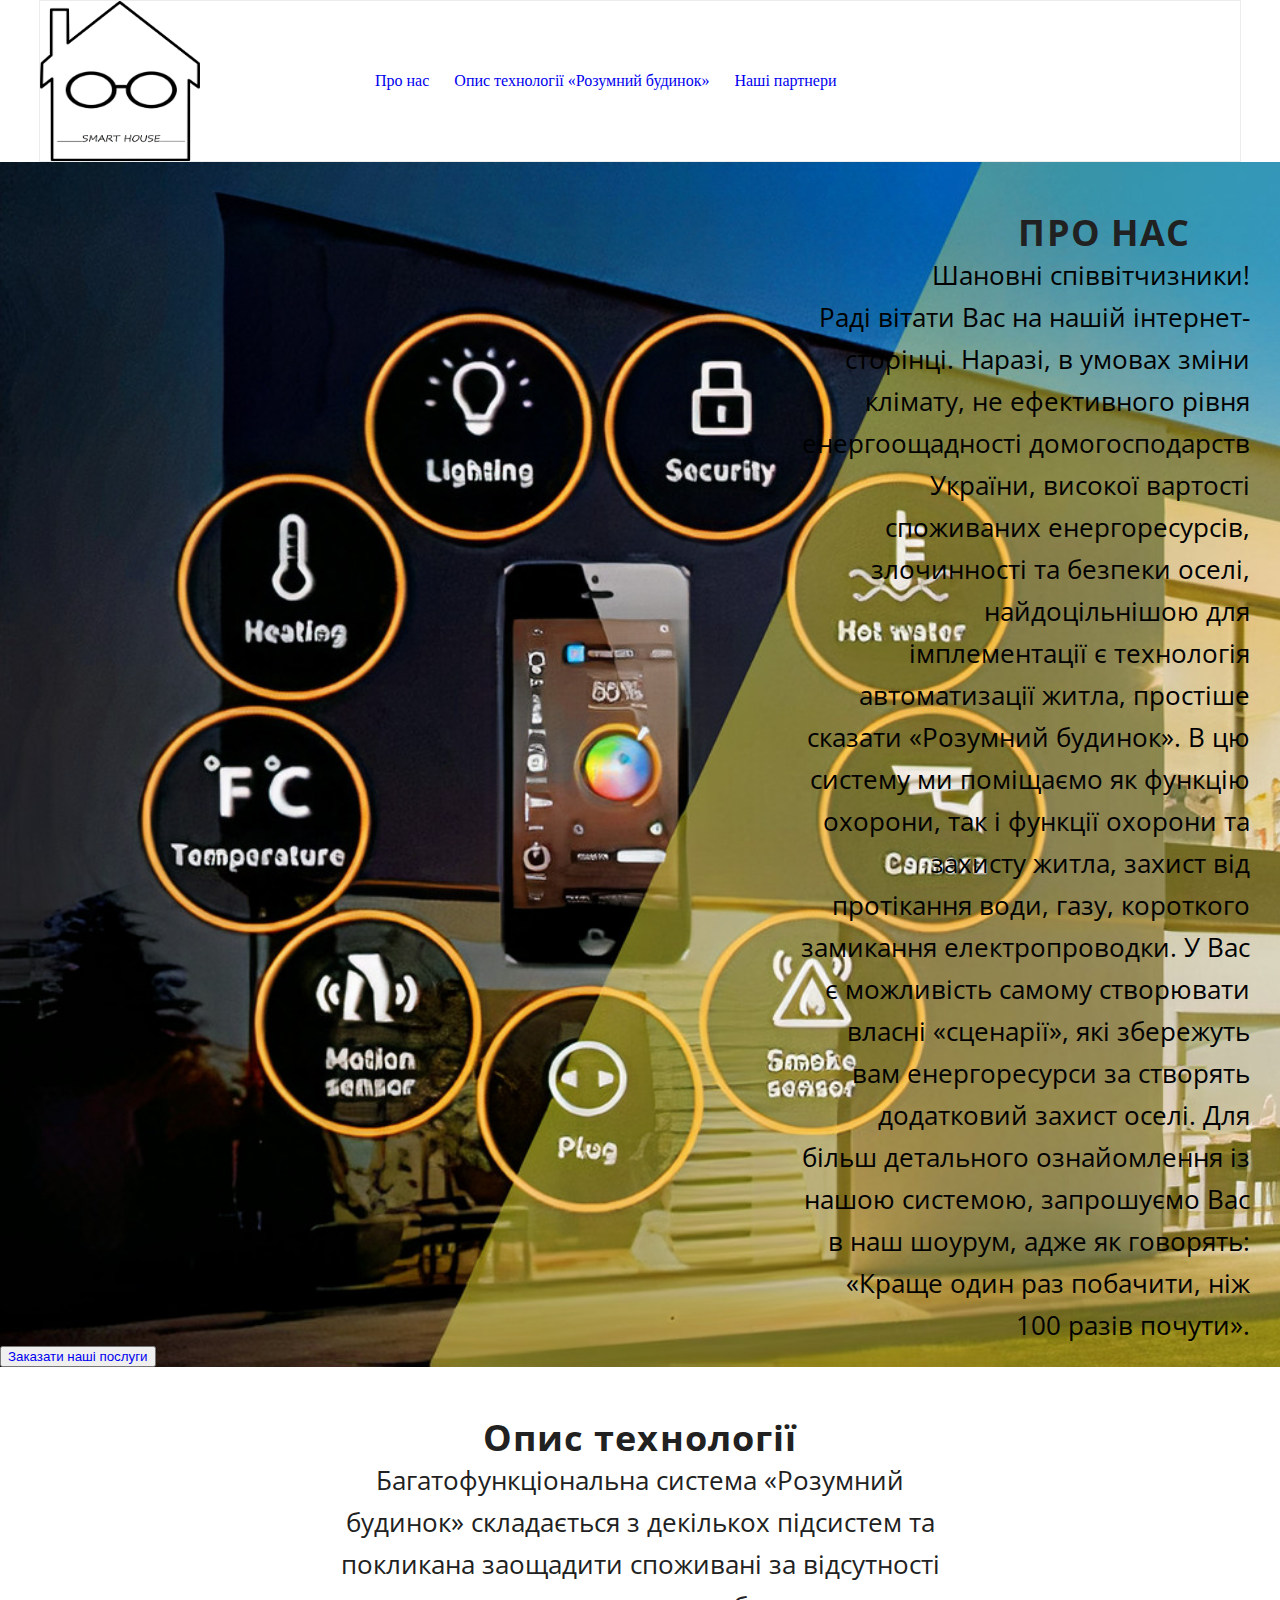
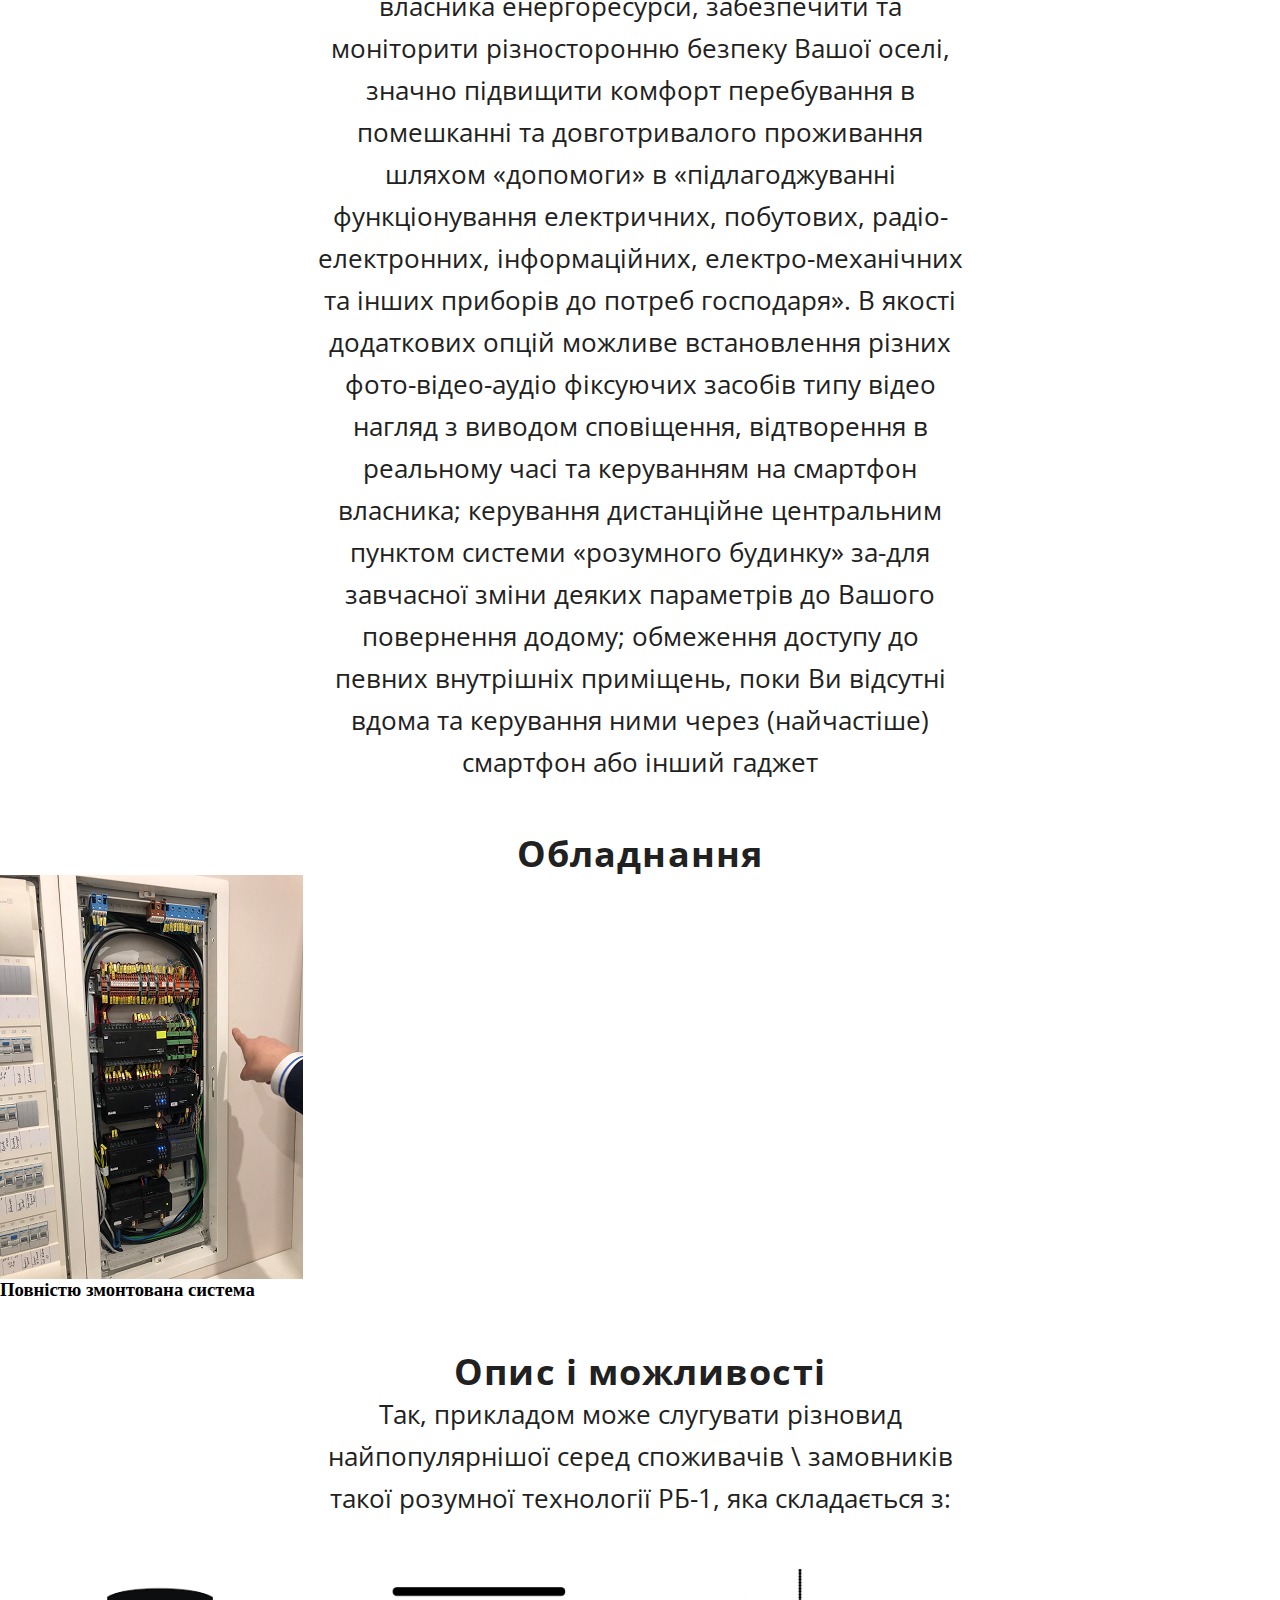
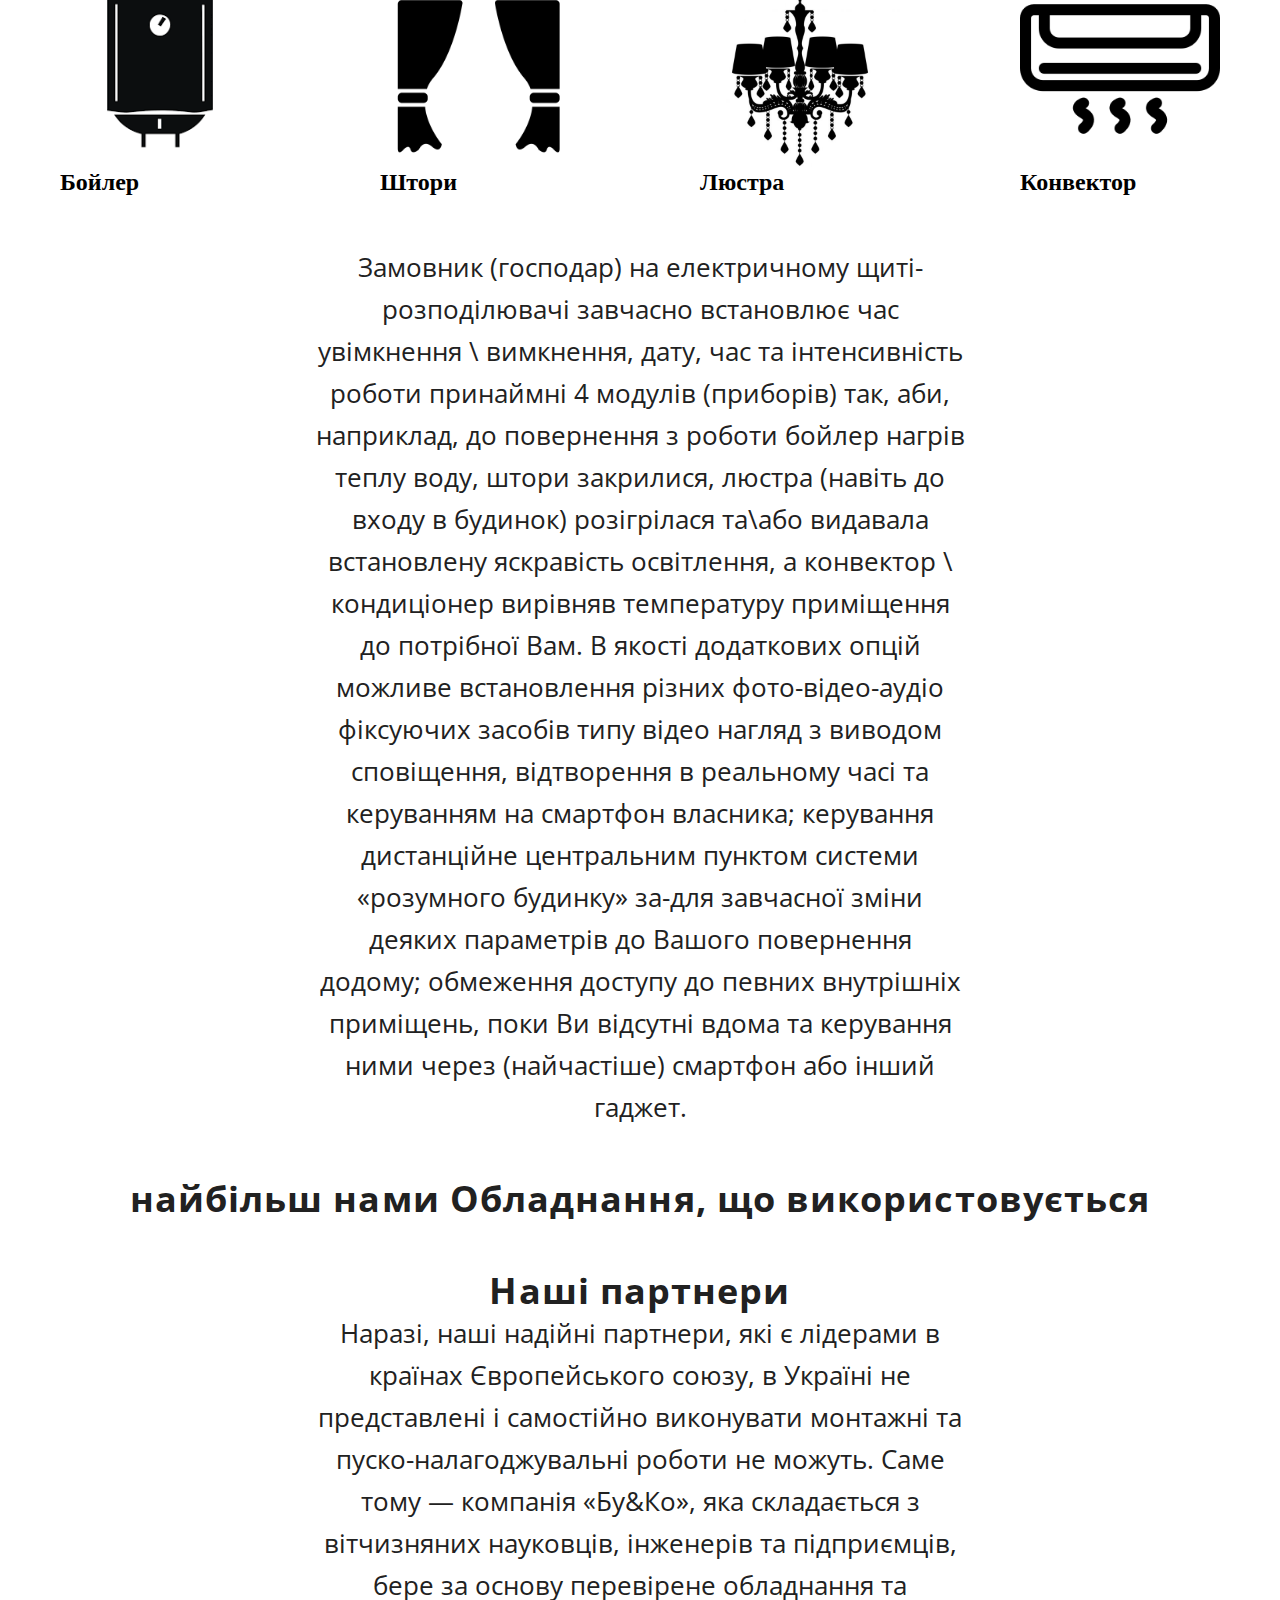
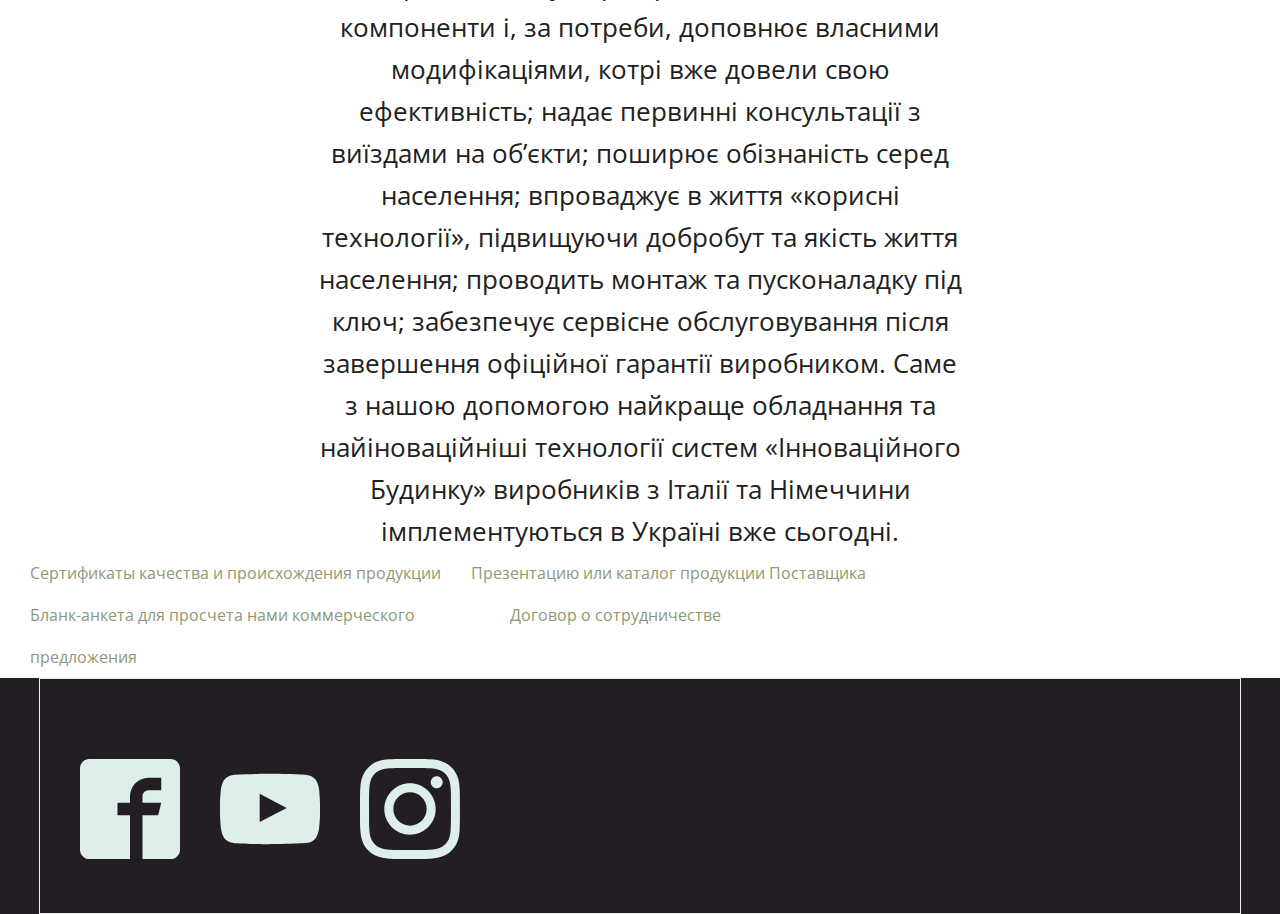
==== commit 5ed9a2cc: "12" ====
--- a/index.html
+++ b/index.html
@@ -1,124 +1,117 @@
-<!DOCTYPE html>
-<html lang="ua">
-<head>
-    <meta charset="UTF-8">
-    <meta http-equiv="X-UA-Compatible" content="IE=edge">
-    <meta name="viewport" content="width=device-width, initial-scale=1.0">
-    <link rel="stylesheet" href="css/main .min.css">
-    <link rel="preconnect" href="https://fonts.gstatic.com">
-<link href="https://fonts.googleapis.com/css2?family=Roboto+Slab:wght@100;300;400;500;600;700&display=swap" rel="stylesheet">
-    <title>Smart House</title>
-</head>
-<body class="body">
-    <div class="container">
-    <header class="header">
-        <nav class="navigation">
-        <ul class="navigation-list">
-            <li class="list navigation-item"><a class="link fonts-head" href="#pro_nas">Про нас</a></li>
-            <li class="list navigation-item">
-               <a class="link fonts-head" href="#opys">Опис технології «Розумний будинок»</a> </li>
-            <li class="list navigation-item">
-               <a class="link fonts-head" href="#partnery">Наші партнери</a> </li>
-            <li class="list navigation-item">
-               <a  class="link fonts-head" href="#money">Вартість наших продукцій</a> </li>
-        </ul>
-    
-       </nav>
-</header>
-</div>
-    <main>
-        <section>
-            <div class="container pro-nas">
-            
-                
-            </div>
-        </section>
-        <section class="pro-nas">
-            <h1 id="pro_nas" class="fonts-h">ПРО НАС</h1>
-        <article>
-            <p class="fonts-page">Шановні співвітчизники!<br/>
-                     Раді вітати Вас на нашій інтернет-сторінці нашої компанії «Бу&Ко», яка увібрала в себе вітчизняних інженерів, науковців, підприємців, та винахідників з  різних куточків нашої країни. Ми маємо за мету пошук кращих світових інженерно-прикладних розробок, модернізацію таких, застосування в повсякденному житті за-для покращення Вашого комфорту та добробуту населення вцілому.
-                    Наразі, в умовах зміни клімату, не ефективного рівня енергоощадності домогосподарств України, високої вартості споживаних енергоресурсів, злочинності та власної безпеки, найдоцільнішою для імплементації є технологія «Розумний будинок», яка нами освоєна та вже застосовується у Вінницькій та Києвській областях.
-                України, високої вартості споживаних енергоресурсів, злочинності та  безпеки оселі, найдоцільнішою для імплементації є технологія «Розумний будинок», яка нами освоєна та вже застосовується у Вінницькій та Києвській областях.
-                        </p>
-        </article>
-   
-<button type="button">Дізнатись більше</button>
-
-        </section>
-        
-        <h1 id="obladnannya" class="fonts-h">Обладнання</h1>
-        
-
-        <h1 class="fonts-h" id="opys">Опис технології</h1>
-        <p class="fonts-p">Багатофункціональна система «Розумний будинок» складається з декількох підсистем та покликана заощадити споживані за відсутності власника енергоресурси, забезпечити та моніторити різносторонню безпеку Вашої оселі, значно підвищити комфорт перебування в помешканні та довготривалого проживання шляхом «допомоги» в «підлагоджуванні функціонування електричних, побутових, радіо-електронних, інформаційних, електро-механічних та інших приборів до потреб господаря». </p>
-    <h1 class="fonts-h">Опис і можливості </h2>
-<p class="fonts-p">Так, прикладом може слугувати різновид найпопулярнішої серед споживачів \ замовників такої розумної технології РБ-1, яка складається з:
-    </p>    
-    <ul class="technology-list">
-       <li class="list technology-item"><img class="img-technology" src="./images/картинки/загружено.png" alt="Бойлер"><h2>Бойлер</h2></li>
-       <li class="list technology-item"><img class="img-technology" src="./images/картинки/curtain-installation-204a14dff4b508e331d23a5c8dd62b5e.png" alt="Штори"><h2>Штори</h2></li>
-       <li class="list technology-item"><img class="img-technology" src="./images/картинки/depositphotos_66837215-stock-illustration-chandelier-silhouette-isolated-on-white.jpg" alt="Люстра"><h2>Люстра</h2></li>
-       <li class="list technology-item"><img class="img-technology" src="./images/картинки/112516.png" alt="Кондиціонер"><h2>Конвектор </h2></li> 
-    </ul>
-    <p class="fonts-p">Замовник (господар) на електричному щиті-розподілювачі завчасно встановлює час увімкнення \ вимкнення, дату, час та інтенсивність роботи принаймні 4 модулів (приборів) так, аби, наприклад, до повернення з роботи бойлер нагрів теплу воду, штори закрилися, люстра (навіть до входу в будинок) розігрілася та\або видавала встановлену яскравість освітлення, а конвектор \ кондиціонер вирівняв температуру приміщення до потрібної Вам.
-        В якості додаткових опцій можливе встановлення різних фото-відео-аудіо фіксуючих засобів типу відео нагляд з виводом сповіщення, відтворення в реальному часі та керуванням на смартфон власника; керування дистанційне центральним пунктом системи «розумного будинку» за-для завчасної зміни деяких параметрів до Вашого повернення додому; обмеження доступу до певних внутрішніх приміщень, поки Ви відсутні вдома та керування ними через (найчастіше) смартфон або інший гаджет.
-        
-    </p>
-        <h1 class="fonts-h">найбільш нами Обладнання, що використовується</h1>
-        <p></p>
-
-        <h1 class="fonts-h" id ="partnery">Наші партнери</h1>
-        <p class="fonts-p">Наразі, наші надійні партнери, які є лідерами в країнах Європейського союзу, в Україні не представлені і самостійно виконувати монтажні та пуско-налагоджувальні роботи не можуть. Саме тому — компанія «Бу&Ко», яка складається з вітчизняних науковців, інженерів та підприємців, бере за основу перевірене обладнання та компоненти і, за потреби, доповнює власними модифікаціями, котрі вже довели свою ефективність; надає первинні консультації з виїздами на об’єкти; поширює обізнаність серед населення; впроваджує в життя «корисні технології», підвищуючи добробут та якість життя населення; проводить монтаж та пусконаладку під ключ; забезпечує сервісне обслуговування після завершення офіційної гарантії виробником.
-            Саме з нашою допомогою найкраще обладнання та найіноваційніші технології систем «Інноваційного Будинку» виробників з Італії та Німеччини імплементуються в Україні вже сьогодні.
-        </p>
-        <ul class="link-item">
-            <li class="list links-list"><a class="link fonts-link" href="">Сертификаты качества и происхождения продукции</a>
-            </li>
-        <li class="list links-list"><a class="link fonts-link" href="">Презентацию или каталог продукции Поставщика</a></li>
-        <li class="list links-list"><a class="link fonts-link" href="">Бланк-анкета для просчета нами коммерческого предложения</a></li>
-    <li class="list links-list"><a class="link fonts-link" href="">Договор о сотрудничестве</a></li>
-</ul>
-
-<h1 class="fonts-h" id="money">Вартість наших продукцій</h1>
-<ul>
-    <li class="list"><h2>Эконом</h2> </li>
-    <li class="list"><svg>
-        <use href="./images/svg/symbol-defs.svg#icon-coin-dollar"></use>
-    </svg>
-<h3>922$ без монтажа.</h3></li>
-    <li class="list">
-        <h2>Универсал</h2> </li>
-    <li class="list">
-        <svg>
-            <use href="./images/svg/symbol-defs.svg#icon-coin-dollar"></use>
-        </svg>
-        <h3>1306$ без монтажа.</h3></li>
-    <li class="list"><h2>VIP</h2> </li>
-    <li class="list">
-        <svg>
-            <use href="./images/svg/symbol-defs.svg#icon-coin-dollar"></use>
-        </svg>
-    <h3>1306$+     без монтажа.<h3></li>
-    <b>Гарантия 24 мес.</b>
- 
-</ul>
-</main>
-    <footer class="footer">
-        <div class="container">
-            <ul class="footer-list">
-                <li class="list footer-svg"> <a class="link" href=""><svg class="footersvg">
-                    <use href="./images/svg/symbol-defs.svg#icon-facebook2"></use>
-                </svg></a></li>
-                <li class="list footer-svg"><a class="link" href=""><svg class="footersvg">
-                    <use href="./images/svg/symbol-defs.svg#icon-youtube"></use>
-                </svg></a></li>
-                <li class="list footer-svg"><a class="link" href=""><svg class="footersvg">
-                    <use href="./images/svg/symbol-defs.svg#icon-instagram"></use>
-                </svg></a></li>
-            </ul>
-        </div>
-
-    </footer>
-</body>
-</html>
+<!DOCTYPE html>
+<html lang="ua">
+<head>
+    <meta charset="UTF-8">
+    <meta http-equiv="X-UA-Compatible" content="IE=edge">
+    <meta name="viewport" content="width=device-width, initial-scale=1.0">
+    <link rel="stylesheet" href="css/main .min.css">
+<link rel="preconnect" href="https://fonts.gstatic.com" crossorigin>
+<link href="https://fonts.googleapis.com/css2?family=Open+Sans:ital,wght@0,300;0,600;0,700;1,300;1,400&display=swap" rel="stylesheet"><link rel="preconnect" href="https://fonts.googleapis.com">
+
+    <title>Smart House</title>
+</head>
+<body class="body">
+    
+    <header class="header">
+        <div class="container">
+            <nav class="navigation">
+                <a class="link" href="index.html"><img src="/images/svg/Безымянный.png" alt="" width="160px" height="160px"></a>
+                <ul class="navigation-list">
+
+                    <li class="list navigation-item"><a class="link fonts-head" href="#pro_nas">Про нас</a></li>
+                    <li class="list navigation-item">
+                       <a class="link fonts-head" href="#opys">Опис технології «Розумний будинок»</a> </li>
+                    <li class="list navigation-item">
+                       <a class="link fonts-head" href="#partnery">Наші партнери</a> </li>
+
+                </ul>
+            
+               </nav>
+        </div>
+       
+</header>
+
+    <main>
+        <section class="pro-nas">
+            <h1 id="pro_nas" class="fonts-ha">ПРО НАС</h1>
+        <article>
+            <p class="fonts-page">Шановні співвітчизники!<br/>
+                Раді вітати Вас на нашій інтернет-сторінці.
+                Наразі, в умовах зміни клімату, не ефективного рівня енергоощадності
+                домогосподарств України, високої вартості споживаних енергоресурсів, злочинності та
+                безпеки оселі, найдоцільнішою для імплементації є технологія автоматизації житла,
+                простіше сказати «Розумний будинок».
+                В цю систему ми поміщаємо як функцію охорони, так і функції охорони та захисту
+                житла, захист від протікання води, газу, короткого замикання електропроводки. У Вас є
+                можливість самому створювати власні «сценарії», які збережуть вам енергоресурси за
+                створять додатковий захист оселі.
+                Для більш детального ознайомлення із нашою системою, запрошуємо Вас в наш
+                шоурум, адже як говорять: «Краще один раз побачити, ніж 100 разів почути».
+                        </p>
+        </article>
+   
+<button type="button"><a href="poslygi.html" class="link">Заказати наші послуги</a></button>
+</section>
+        
+        
+
+        
+
+        <h1 class="fonts-h" id="opys">Опис технології</h1>
+        <p class="fonts-p">Багатофункціональна система «Розумний будинок» складається з декількох підсистем та покликана заощадити споживані за відсутності власника енергоресурси, забезпечити та моніторити різносторонню безпеку Вашої оселі, значно підвищити комфорт перебування в помешканні та довготривалого проживання шляхом «допомоги» в «підлагоджуванні функціонування електричних, побутових, радіо-електронних, інформаційних, електро-механічних та інших приборів до потреб господаря». 
+            В якості додаткових опцій можливе встановлення різних фото-відео-аудіо фіксуючих засобів типу відео нагляд з виводом сповіщення, відтворення в реальному часі та керуванням на смартфон власника; керування дистанційне центральним пунктом системи «розумного будинку» за-для завчасної зміни деяких параметрів до Вашого повернення додому; обмеження доступу до певних внутрішніх приміщень, поки Ви відсутні вдома та керування ними через (найчастіше) смартфон або інший гаджет
+         </p>
+         <h1 id="obladnannya" class="fonts-h">Обладнання</h1>
+         <ul>
+             <li class="list"><img src="/images/картинки/Безымянный.png" alt=""><h3>Повністю змонтована система</h3></li>
+         </ul>
+         
+    <h1 class="fonts-h">Опис і можливості </h2>
+<p class="fonts-p">Так, прикладом може слугувати різновид найпопулярнішої серед споживачів \ замовників такої розумної технології РБ-1, яка складається з:
+    </p>    
+    <ul class="technology-list">
+       <li class="list technology-item"><img class="img-technology" src="./images/картинки/загружено.png" alt="Бойлер"><h2>Бойлер</h2></li>
+       <li class="list technology-item"><img class="img-technology" src="./images/картинки/curtain-installation-204a14dff4b508e331d23a5c8dd62b5e.png" alt="Штори"><h2>Штори</h2></li>
+       <li class="list technology-item"><img class="img-technology" src="./images/картинки/depositphotos_66837215-stock-illustration-chandelier-silhouette-isolated-on-white.jpg" alt="Люстра"><h2>Люстра</h2></li>
+       <li class="list technology-item"><img class="img-technology" src="./images/картинки/112516.png" alt="Кондиціонер"><h2>Конвектор </h2></li> 
+    </ul>
+    <p class="fonts-p">Замовник (господар) на електричному щиті-розподілювачі завчасно встановлює час увімкнення \ вимкнення, дату, час та інтенсивність роботи принаймні 4 модулів (приборів) так, аби, наприклад, до повернення з роботи бойлер нагрів теплу воду, штори закрилися, люстра (навіть до входу в будинок) розігрілася та\або видавала встановлену яскравість освітлення, а конвектор \ кондиціонер вирівняв температуру приміщення до потрібної Вам.
+        В якості додаткових опцій можливе встановлення різних фото-відео-аудіо фіксуючих засобів типу відео нагляд з виводом сповіщення, відтворення в реальному часі та керуванням на смартфон власника; керування дистанційне центральним пунктом системи «розумного будинку» за-для завчасної зміни деяких параметрів до Вашого повернення додому; обмеження доступу до певних внутрішніх приміщень, поки Ви відсутні вдома та керування ними через (найчастіше) смартфон або інший гаджет.
+        
+    </p>
+
+        <h1 class="fonts-h">найбільш нами Обладнання, що використовується</h1>
+        <p></p>
+
+        <h1 class="fonts-h" id ="partnery">Наші партнери</h1>
+        <p class="fonts-p">Наразі, наші надійні партнери, які є лідерами в країнах Європейського союзу, в Україні не представлені і самостійно виконувати монтажні та пуско-налагоджувальні роботи не можуть. Саме тому — компанія «Бу&Ко», яка складається з вітчизняних науковців, інженерів та підприємців, бере за основу перевірене обладнання та компоненти і, за потреби, доповнює власними модифікаціями, котрі вже довели свою ефективність; надає первинні консультації з виїздами на об’єкти; поширює обізнаність серед населення; впроваджує в життя «корисні технології», підвищуючи добробут та якість життя населення; проводить монтаж та пусконаладку під ключ; забезпечує сервісне обслуговування після завершення офіційної гарантії виробником.
+            Саме з нашою допомогою найкраще обладнання та найіноваційніші технології систем «Інноваційного Будинку» виробників з Італії та Німеччини імплементуються в Україні вже сьогодні.
+        </p>
+        <ul class="link-item">
+            <li class="list links-list"><a class="link fonts-link" href="">Сертификаты качества и происхождения продукции</a>
+            </li>
+        <li class="list links-list"><a class="link fonts-link" href="">Презентацию или каталог продукции Поставщика</a></li>
+        <li class="list links-list"><a class="link fonts-link" href="">Бланк-анкета для просчета нами коммерческого предложения</a></li>
+    <li class="list links-list"><a class="link fonts-link" href="">Договор о сотрудничестве</a></li>
+</ul>
+
+
+</main>
+    <footer class="footer">
+        <div class="container">
+            <ul class="footer-list">
+                <li class="list footer-svg"> <a class="link" href=""><svg class="footersvg">
+                    <use href="./images/svg/symbol-defs.svg#icon-facebook2"></use>
+                </svg></a></li>
+                <li class="list footer-svg"><a class="link" href=""><svg class="footersvg">
+                    <use href="./images/svg/symbol-defs.svg#icon-youtube"></use>
+                </svg></a></li>
+                <li class="list footer-svg"><a class="link" href=""><svg class="footersvg">
+                    <use href="./images/svg/symbol-defs.svg#icon-instagram"></use>
+                </svg></a></li>
+            </ul>
+        </div>
+
+    </footer>
+</body>
+</html>
--- a/css/main .min.css
+++ b/css/main .min.css
@@ -1,2 +1,2 @@
-html{overflow-x:hidden}h1,h2,h3,h4,h5,h6,p{margin:0}ul,ol{margin:0;padding:0}img{display:block}.body{margin:0}.link{text-decoration:none}.list{list-style:none}.container{width:100%;margin:0 auto;border:1px solid #ececec}.footer-list{display:flex;flex-wrap:wrap;padding-top:50px;padding-bottom:50px}.footersvg{width:100px;height:100px;fill:#deeeea}.footer-svg{padding-left:40px;padding-top:30px}.footer{background-color:#231e23;width:100%}.fonts-h{padding-top:50px;font-family:'Roboto Slab', serif;font-style:normal;font-weight:bold;font-size:36px;line-height:42px;text-align:center;letter-spacing:0.03em;color:#212121}.fonts-p{font-family:'Roboto Slab', serif;font-style:normal;font-weight:400px;font-size:26px;line-height:42px;letter-spacing:0.857;text-align:center;max-width:650px;margin:0 auto;color:#212121}.fonts-link{font-family:'Roboto Slab', serif;font-style:normal;font-weight:400px;font-size:16px;line-height:42px;letter-spacing:0.857;color:#8e9775}.link-item{display:flex;flex-wrap:wrap;margin:0 auto}.links-list{padding-left:30px;max-width:450px}.fonts-page{font-family:'Roboto Slab', serif;font-style:normal;font-weight:400px;font-size:26px;line-height:42px;letter-spacing:0.857;text-align:center;max-width:650px;margin:0 auto;color:#212121}.technology-list{display:flex;flex-wrap:wrap}.technology-item{margin:0 auto;padding-top:50px;padding-bottom:50px;padding-left:25px}.img-technology{width:200px;height:200px;padding-right:25px}.pro-nas{background-image:url("/images/background-images/09b87d8495c8cf32b64735c816312dfe_XL.jpg.crdownload");background-repeat:no-repeat;background-size:cover}.svghref{width:60px;height:60px;margin:0 auto;margin-left:25px}
+html{overflow-x:hidden}h1,h2,h3,h4,h5,h6,p{margin:0}ul,ol{margin:0;padding:0}img{display:block}.body{margin:0}.link{text-decoration:none}.list{list-style:none}.container{width:100%;margin:0 auto;border:1px solid #ececec}@media screen and (min-width: 480px){.container{width:480px}}@media screen and (min-width: 768px){.container{width:768px}}@media screen and (min-width: 1200px){.container{width:1200px}}.footer-list{display:flex;flex-wrap:wrap;padding-top:50px;padding-bottom:50px}.footersvg{width:100px;height:100px;fill:#deeeea}.footer-svg{padding-left:40px;padding-top:30px}.footer{background-color:#231e23;width:100%}.fonts-h{padding-top:50px;font-family:'Open Sans', sans-serif;font-style:normal;font-weight:bold;font-size:36px;line-height:42px;text-align:center;letter-spacing:0.03em;color:#212121}.fonts-p{font-family:'Open Sans', sans-serif;font-style:normal;font-weight:400px;font-size:26px;line-height:42px;letter-spacing:0.857;text-align:center;max-width:650px;margin:0 auto;color:#212121}.fonts-link{font-family:'Open Sans', sans-serif;font-style:normal;font-weight:400px;font-size:16px;line-height:42px;letter-spacing:0.857;color:#8e9775}.link-item{display:flex;flex-wrap:wrap;margin:0 auto}.links-list{padding-left:30px;max-width:450px}.fonts-page{font-family:'Open Sans', sans-serif;font-style:normal;font-weight:normal;font-size:26px;line-height:42px;letter-spacing:0.857;text-align:right;margin:0 auto;margin-left:auto;color:#000000;margin-left:800px;padding-right:30px}.fonts-ha{padding-top:50px;font-family:'Open Sans', sans-serif;font-style:normal;font-weight:bold;font-size:36px;line-height:42px;text-align:right;padding-right:90px;letter-spacing:0.03em;color:#212121}.technology-list{display:flex;flex-wrap:wrap}.technology-item{margin:0 auto;padding-top:50px;padding-bottom:50px;padding-left:25px}.img-technology{width:200px;height:200px;padding-right:25px}.pro-nas{background-image:url("/images/background-images/photo_2021-06-23_11-56-42_auto_x2_colored_light_ai.jpg");background-repeat:no-repeat;background-size:cover}.svghref{width:60px;height:60px;margin:0 auto;margin-left:25px}.header .container{display:flex;align-items:center}.header{background-image:none;margin-top:24px;width:100%;margin-bottom:25px;display:flex;text-align:center;align-items:center;margin:0 auto}.navigation{display:flex;align-items:center}.navigation-list{display:flex;margin-top:24px;margin:0 auto;margin-left:150px}.navigation-item{padding-left:25px}
 /*# sourceMappingURL=main .min.css.map */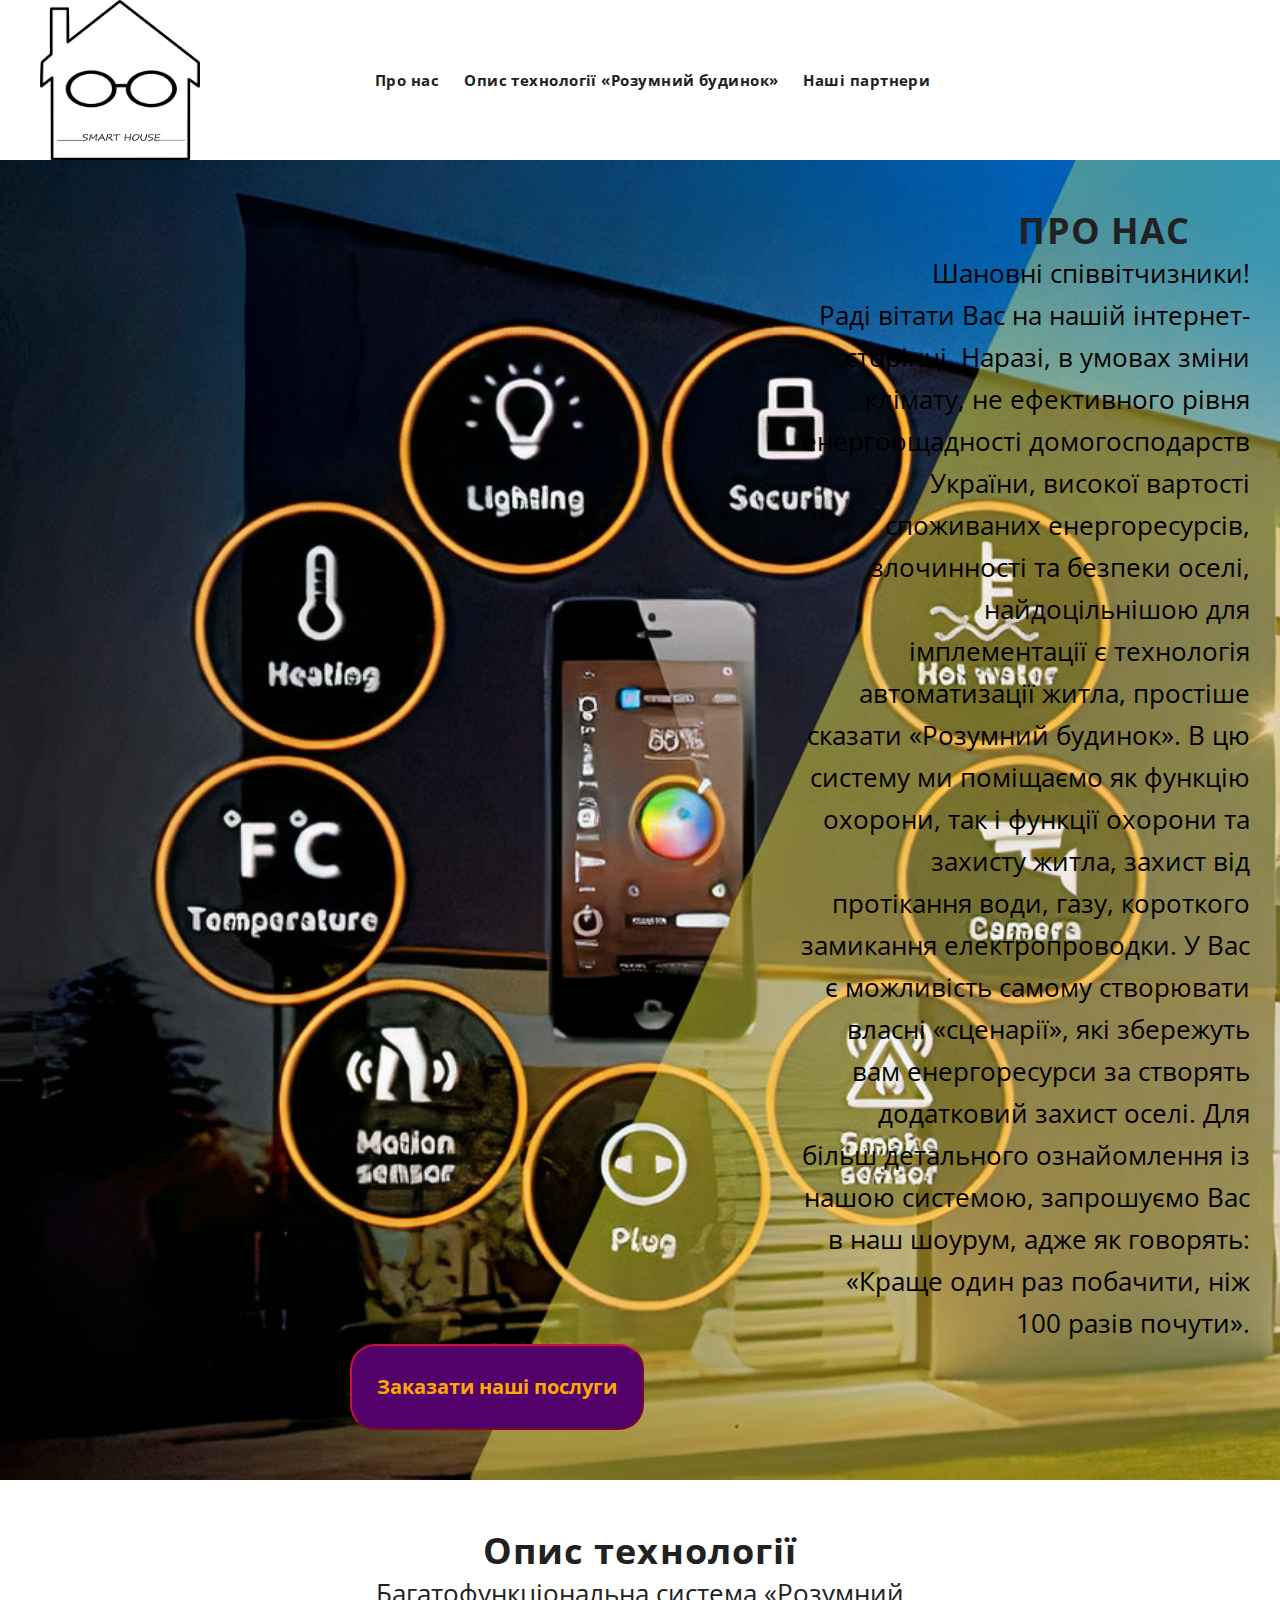
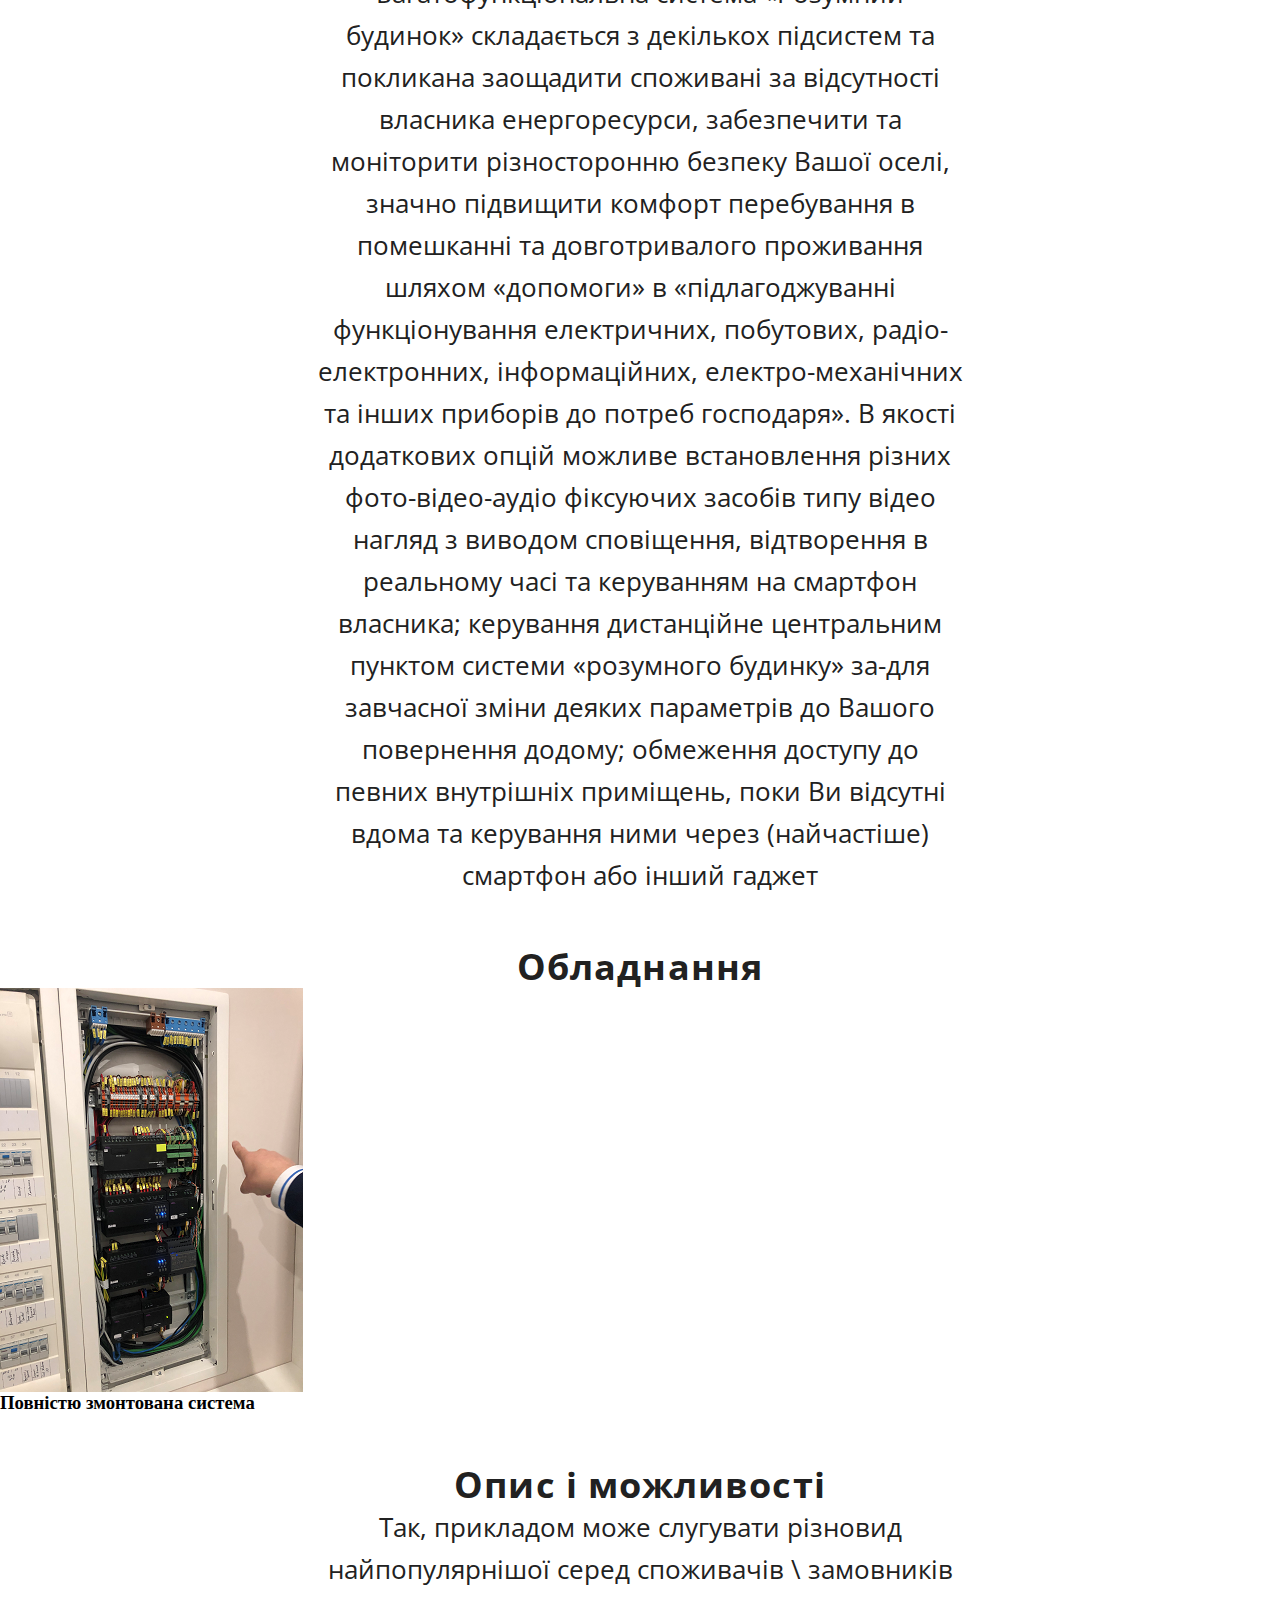
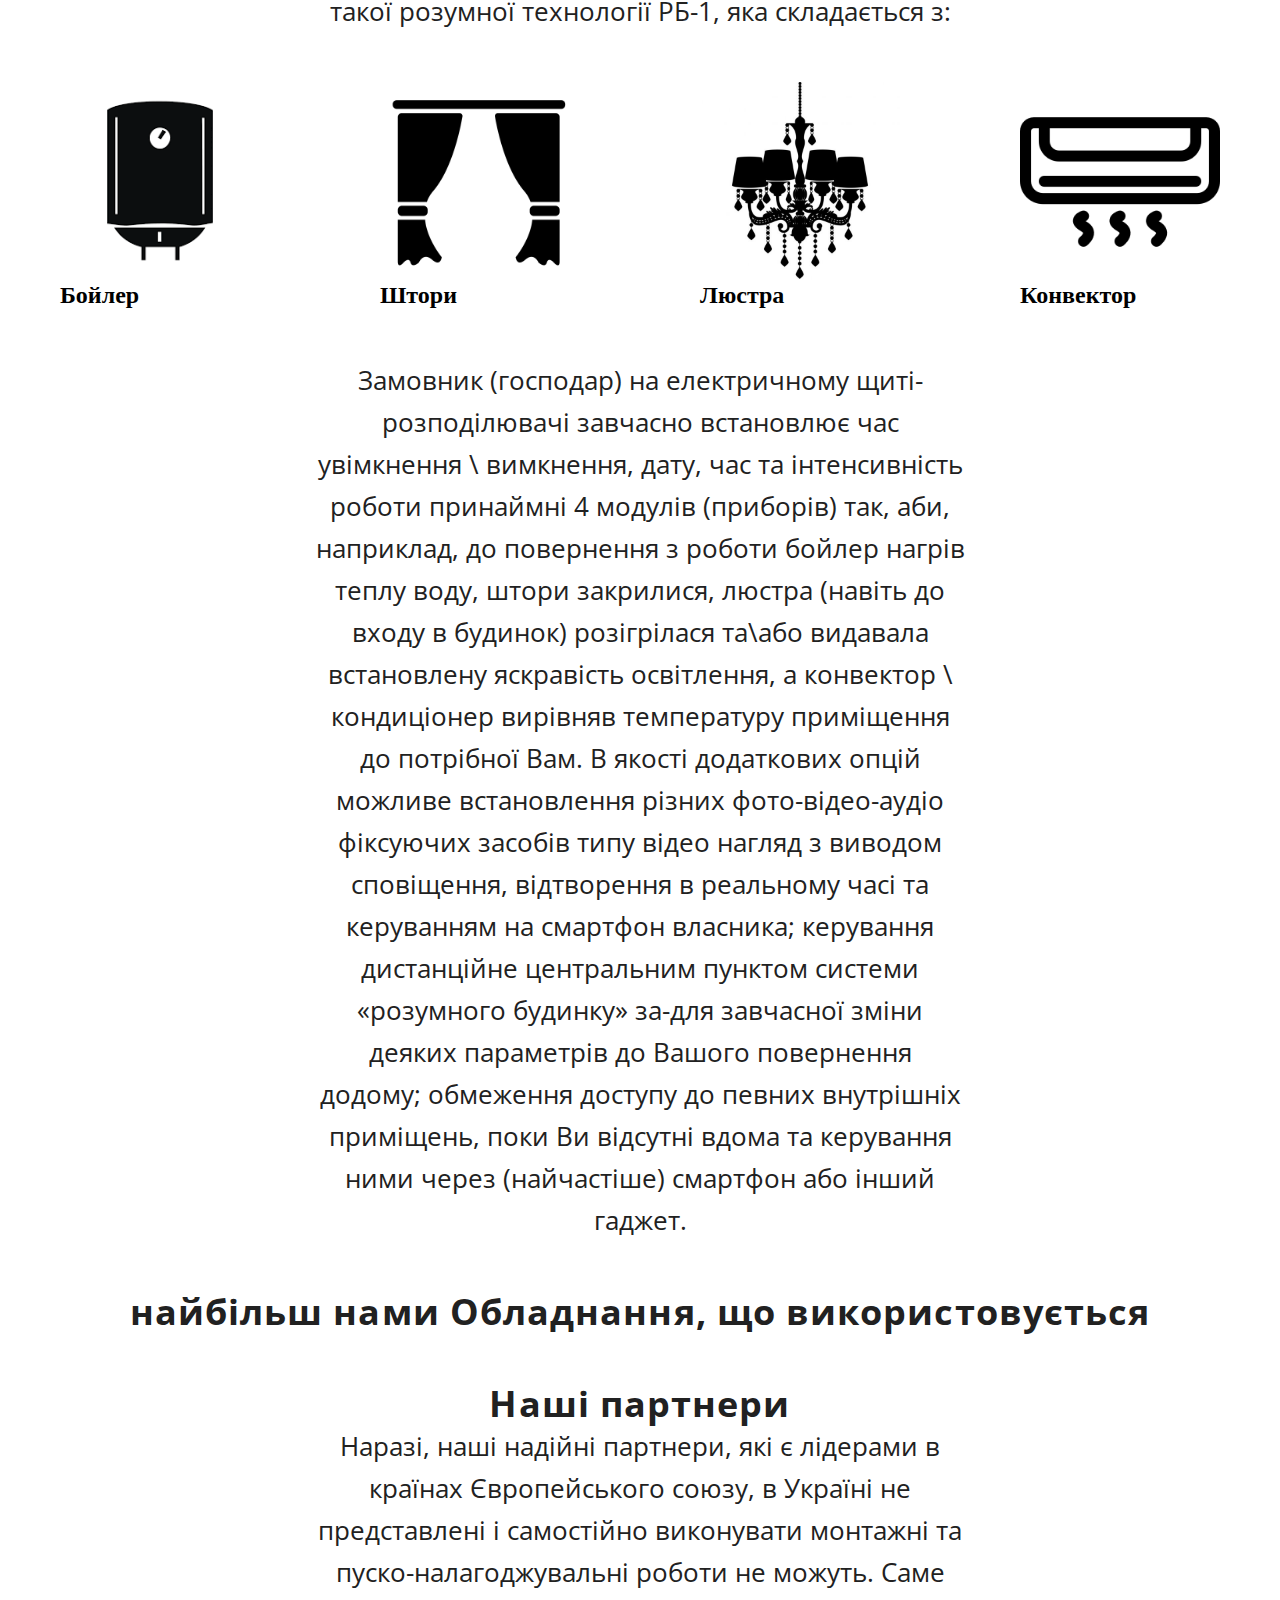
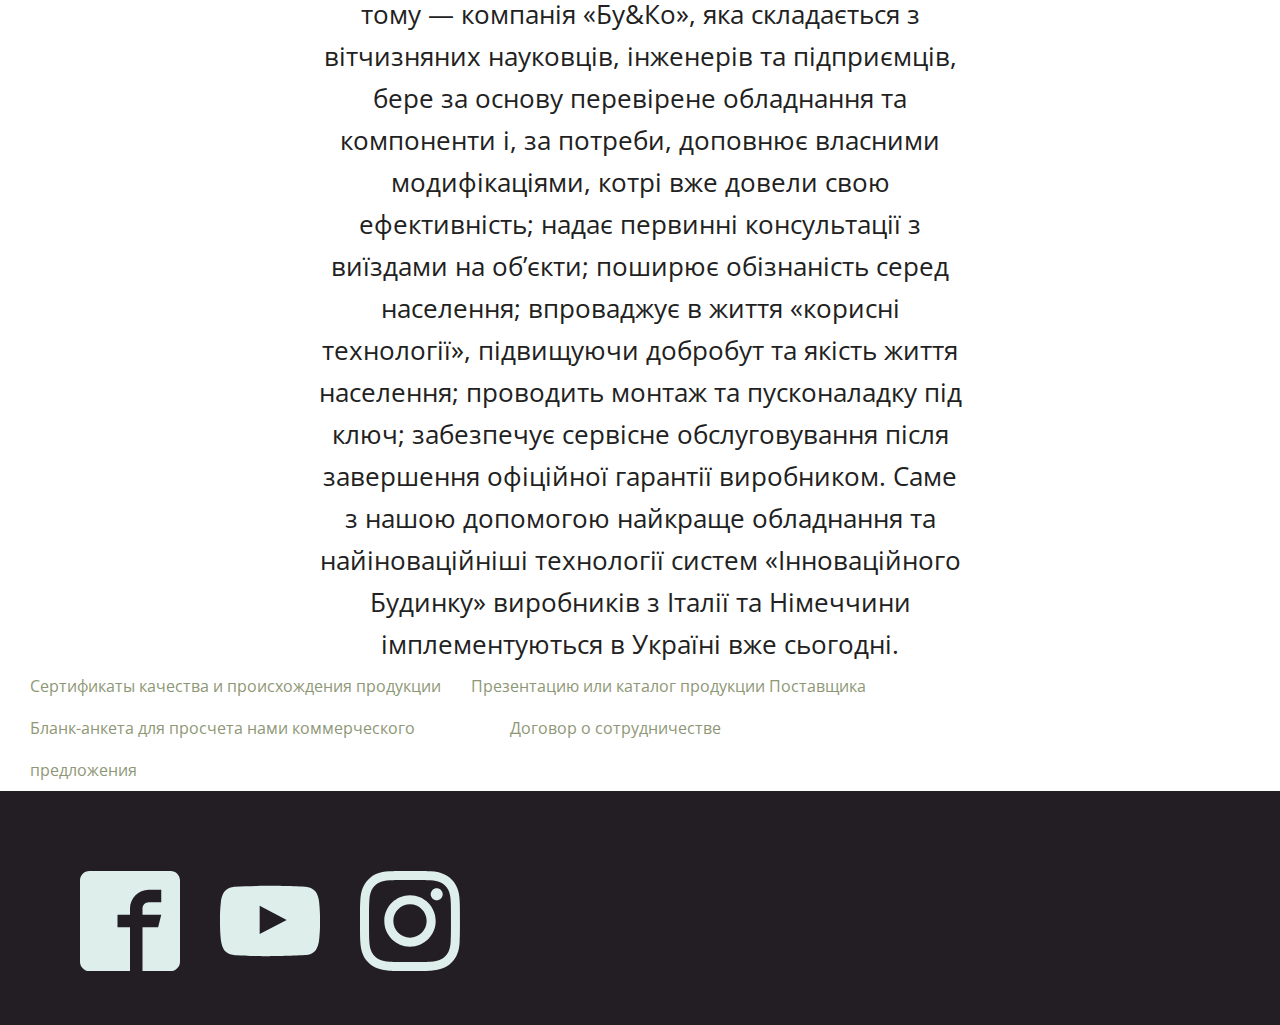
==== commit 34c23268: "Add files via upload" ====
--- a/index.html
+++ b/index.html
@@ -1,117 +1,117 @@
-<!DOCTYPE html>
-<html lang="ua">
-<head>
-    <meta charset="UTF-8">
-    <meta http-equiv="X-UA-Compatible" content="IE=edge">
-    <meta name="viewport" content="width=device-width, initial-scale=1.0">
-    <link rel="stylesheet" href="css/main .min.css">
-<link rel="preconnect" href="https://fonts.gstatic.com" crossorigin>
-<link href="https://fonts.googleapis.com/css2?family=Open+Sans:ital,wght@0,300;0,600;0,700;1,300;1,400&display=swap" rel="stylesheet"><link rel="preconnect" href="https://fonts.googleapis.com">
-
-    <title>Smart House</title>
-</head>
-<body class="body">
-    
-    <header class="header">
-        <div class="container">
-            <nav class="navigation">
-                <a class="link" href="index.html"><img src="/images/svg/Безымянный.png" alt="" width="160px" height="160px"></a>
-                <ul class="navigation-list">
-
-                    <li class="list navigation-item"><a class="link fonts-head" href="#pro_nas">Про нас</a></li>
-                    <li class="list navigation-item">
-                       <a class="link fonts-head" href="#opys">Опис технології «Розумний будинок»</a> </li>
-                    <li class="list navigation-item">
-                       <a class="link fonts-head" href="#partnery">Наші партнери</a> </li>
-
-                </ul>
-            
-               </nav>
-        </div>
-       
-</header>
-
-    <main>
-        <section class="pro-nas">
-            <h1 id="pro_nas" class="fonts-ha">ПРО НАС</h1>
-        <article>
-            <p class="fonts-page">Шановні співвітчизники!<br/>
-                Раді вітати Вас на нашій інтернет-сторінці.
-                Наразі, в умовах зміни клімату, не ефективного рівня енергоощадності
-                домогосподарств України, високої вартості споживаних енергоресурсів, злочинності та
-                безпеки оселі, найдоцільнішою для імплементації є технологія автоматизації житла,
-                простіше сказати «Розумний будинок».
-                В цю систему ми поміщаємо як функцію охорони, так і функції охорони та захисту
-                житла, захист від протікання води, газу, короткого замикання електропроводки. У Вас є
-                можливість самому створювати власні «сценарії», які збережуть вам енергоресурси за
-                створять додатковий захист оселі.
-                Для більш детального ознайомлення із нашою системою, запрошуємо Вас в наш
-                шоурум, адже як говорять: «Краще один раз побачити, ніж 100 разів почути».
-                        </p>
-        </article>
-   
-<button type="button"><a href="poslygi.html" class="link">Заказати наші послуги</a></button>
-</section>
-        
-        
-
-        
-
-        <h1 class="fonts-h" id="opys">Опис технології</h1>
-        <p class="fonts-p">Багатофункціональна система «Розумний будинок» складається з декількох підсистем та покликана заощадити споживані за відсутності власника енергоресурси, забезпечити та моніторити різносторонню безпеку Вашої оселі, значно підвищити комфорт перебування в помешканні та довготривалого проживання шляхом «допомоги» в «підлагоджуванні функціонування електричних, побутових, радіо-електронних, інформаційних, електро-механічних та інших приборів до потреб господаря». 
-            В якості додаткових опцій можливе встановлення різних фото-відео-аудіо фіксуючих засобів типу відео нагляд з виводом сповіщення, відтворення в реальному часі та керуванням на смартфон власника; керування дистанційне центральним пунктом системи «розумного будинку» за-для завчасної зміни деяких параметрів до Вашого повернення додому; обмеження доступу до певних внутрішніх приміщень, поки Ви відсутні вдома та керування ними через (найчастіше) смартфон або інший гаджет
-         </p>
-         <h1 id="obladnannya" class="fonts-h">Обладнання</h1>
-         <ul>
-             <li class="list"><img src="/images/картинки/Безымянный.png" alt=""><h3>Повністю змонтована система</h3></li>
-         </ul>
-         
-    <h1 class="fonts-h">Опис і можливості </h2>
-<p class="fonts-p">Так, прикладом може слугувати різновид найпопулярнішої серед споживачів \ замовників такої розумної технології РБ-1, яка складається з:
-    </p>    
-    <ul class="technology-list">
-       <li class="list technology-item"><img class="img-technology" src="./images/картинки/загружено.png" alt="Бойлер"><h2>Бойлер</h2></li>
-       <li class="list technology-item"><img class="img-technology" src="./images/картинки/curtain-installation-204a14dff4b508e331d23a5c8dd62b5e.png" alt="Штори"><h2>Штори</h2></li>
-       <li class="list technology-item"><img class="img-technology" src="./images/картинки/depositphotos_66837215-stock-illustration-chandelier-silhouette-isolated-on-white.jpg" alt="Люстра"><h2>Люстра</h2></li>
-       <li class="list technology-item"><img class="img-technology" src="./images/картинки/112516.png" alt="Кондиціонер"><h2>Конвектор </h2></li> 
-    </ul>
-    <p class="fonts-p">Замовник (господар) на електричному щиті-розподілювачі завчасно встановлює час увімкнення \ вимкнення, дату, час та інтенсивність роботи принаймні 4 модулів (приборів) так, аби, наприклад, до повернення з роботи бойлер нагрів теплу воду, штори закрилися, люстра (навіть до входу в будинок) розігрілася та\або видавала встановлену яскравість освітлення, а конвектор \ кондиціонер вирівняв температуру приміщення до потрібної Вам.
-        В якості додаткових опцій можливе встановлення різних фото-відео-аудіо фіксуючих засобів типу відео нагляд з виводом сповіщення, відтворення в реальному часі та керуванням на смартфон власника; керування дистанційне центральним пунктом системи «розумного будинку» за-для завчасної зміни деяких параметрів до Вашого повернення додому; обмеження доступу до певних внутрішніх приміщень, поки Ви відсутні вдома та керування ними через (найчастіше) смартфон або інший гаджет.
-        
-    </p>
-
-        <h1 class="fonts-h">найбільш нами Обладнання, що використовується</h1>
-        <p></p>
-
-        <h1 class="fonts-h" id ="partnery">Наші партнери</h1>
-        <p class="fonts-p">Наразі, наші надійні партнери, які є лідерами в країнах Європейського союзу, в Україні не представлені і самостійно виконувати монтажні та пуско-налагоджувальні роботи не можуть. Саме тому — компанія «Бу&Ко», яка складається з вітчизняних науковців, інженерів та підприємців, бере за основу перевірене обладнання та компоненти і, за потреби, доповнює власними модифікаціями, котрі вже довели свою ефективність; надає первинні консультації з виїздами на об’єкти; поширює обізнаність серед населення; впроваджує в життя «корисні технології», підвищуючи добробут та якість життя населення; проводить монтаж та пусконаладку під ключ; забезпечує сервісне обслуговування після завершення офіційної гарантії виробником.
-            Саме з нашою допомогою найкраще обладнання та найіноваційніші технології систем «Інноваційного Будинку» виробників з Італії та Німеччини імплементуються в Україні вже сьогодні.
-        </p>
-        <ul class="link-item">
-            <li class="list links-list"><a class="link fonts-link" href="">Сертификаты качества и происхождения продукции</a>
-            </li>
-        <li class="list links-list"><a class="link fonts-link" href="">Презентацию или каталог продукции Поставщика</a></li>
-        <li class="list links-list"><a class="link fonts-link" href="">Бланк-анкета для просчета нами коммерческого предложения</a></li>
-    <li class="list links-list"><a class="link fonts-link" href="">Договор о сотрудничестве</a></li>
-</ul>
-
-
-</main>
-    <footer class="footer">
-        <div class="container">
-            <ul class="footer-list">
-                <li class="list footer-svg"> <a class="link" href=""><svg class="footersvg">
-                    <use href="./images/svg/symbol-defs.svg#icon-facebook2"></use>
-                </svg></a></li>
-                <li class="list footer-svg"><a class="link" href=""><svg class="footersvg">
-                    <use href="./images/svg/symbol-defs.svg#icon-youtube"></use>
-                </svg></a></li>
-                <li class="list footer-svg"><a class="link" href=""><svg class="footersvg">
-                    <use href="./images/svg/symbol-defs.svg#icon-instagram"></use>
-                </svg></a></li>
-            </ul>
-        </div>
-
-    </footer>
-</body>
-</html>
+<!DOCTYPE html>
+<html lang="ua">
+<head>
+    <meta charset="UTF-8">
+    <meta http-equiv="X-UA-Compatible" content="IE=edge">
+    <meta name="viewport" content="width=device-width, initial-scale=1.0">
+    <link rel="stylesheet" href="css/main .min.css">
+<link rel="preconnect" href="https://fonts.gstatic.com" crossorigin>
+<link href="https://fonts.googleapis.com/css2?family=Open+Sans:ital,wght@0,300;0,600;0,700;1,300;1,400&display=swap" rel="stylesheet"><link rel="preconnect" href="https://fonts.googleapis.com">
+
+    <title>Smart House</title>
+</head>
+<body class="body">
+    
+    <header class="header">
+        <div class="container">
+            <nav class="navigation">
+                <a class="link" href="index.html"><img src="/images/svg/Безымянный.png" alt="" width="160px" height="160px"></a>
+                <ul class="navigation-list">
+
+                    <li class="list navigation-item"><a class="link fonts-head" href="#pro_nas">Про нас</a></li>
+                    <li class="list navigation-item">
+                       <a class="link fonts-head" href="#opys">Опис технології «Розумний будинок»</a> </li>
+                    <li class="list navigation-item">
+                       <a class="link fonts-head" href="#partnery">Наші партнери</a> </li>
+
+                </ul>
+            
+               </nav>
+        </div>
+       
+</header>
+
+    <main>
+        <section class="pro-nas">
+            <h1 id="pro_nas" class="fonts-ha">ПРО НАС</h1>
+        <article>
+            <p class="fonts-page">Шановні співвітчизники!<br/>
+                Раді вітати Вас на нашій інтернет-сторінці.
+                Наразі, в умовах зміни клімату, не ефективного рівня енергоощадності
+                домогосподарств України, високої вартості споживаних енергоресурсів, злочинності та
+                безпеки оселі, найдоцільнішою для імплементації є технологія автоматизації житла,
+                простіше сказати «Розумний будинок».
+                В цю систему ми поміщаємо як функцію охорони, так і функції охорони та захисту
+                житла, захист від протікання води, газу, короткого замикання електропроводки. У Вас є
+                можливість самому створювати власні «сценарії», які збережуть вам енергоресурси за
+                створять додатковий захист оселі.
+                Для більш детального ознайомлення із нашою системою, запрошуємо Вас в наш
+                шоурум, адже як говорять: «Краще один раз побачити, ніж 100 разів почути».
+                        </p>
+        </article>
+   
+<button class="zakaz" type="button"><a class="ssilka link" href="poslygi.html" class="link">Заказати наші послуги</a></button>
+</section>
+        
+        
+
+        
+
+        <h1 class="fonts-h" id="opys">Опис технології</h1>
+        <p class="fonts-p">Багатофункціональна система «Розумний будинок» складається з декількох підсистем та покликана заощадити споживані за відсутності власника енергоресурси, забезпечити та моніторити різносторонню безпеку Вашої оселі, значно підвищити комфорт перебування в помешканні та довготривалого проживання шляхом «допомоги» в «підлагоджуванні функціонування електричних, побутових, радіо-електронних, інформаційних, електро-механічних та інших приборів до потреб господаря». 
+            В якості додаткових опцій можливе встановлення різних фото-відео-аудіо фіксуючих засобів типу відео нагляд з виводом сповіщення, відтворення в реальному часі та керуванням на смартфон власника; керування дистанційне центральним пунктом системи «розумного будинку» за-для завчасної зміни деяких параметрів до Вашого повернення додому; обмеження доступу до певних внутрішніх приміщень, поки Ви відсутні вдома та керування ними через (найчастіше) смартфон або інший гаджет
+         </p>
+         <h1 id="obladnannya" class="fonts-h">Обладнання</h1>
+         <ul>
+             <li class="list"><img src="/images/картинки/Безымянный.png" alt=""><h3>Повністю змонтована система</h3></li>
+         </ul>
+         
+    <h1 class="fonts-h">Опис і можливості </h2>
+<p class="fonts-p">Так, прикладом може слугувати різновид найпопулярнішої серед споживачів \ замовників такої розумної технології РБ-1, яка складається з:
+    </p>    
+    <ul class="technology-list">
+       <li class="list technology-item"><img class="img-technology" src="./images/картинки/загружено.png" alt="Бойлер"><h2>Бойлер</h2></li>
+       <li class="list technology-item"><img class="img-technology" src="./images/картинки/curtain-installation-204a14dff4b508e331d23a5c8dd62b5e.png" alt="Штори"><h2>Штори</h2></li>
+       <li class="list technology-item"><img class="img-technology" src="./images/картинки/depositphotos_66837215-stock-illustration-chandelier-silhouette-isolated-on-white.jpg" alt="Люстра"><h2>Люстра</h2></li>
+       <li class="list technology-item"><img class="img-technology" src="./images/картинки/112516.png" alt="Кондиціонер"><h2>Конвектор </h2></li> 
+    </ul>
+    <p class="fonts-p">Замовник (господар) на електричному щиті-розподілювачі завчасно встановлює час увімкнення \ вимкнення, дату, час та інтенсивність роботи принаймні 4 модулів (приборів) так, аби, наприклад, до повернення з роботи бойлер нагрів теплу воду, штори закрилися, люстра (навіть до входу в будинок) розігрілася та\або видавала встановлену яскравість освітлення, а конвектор \ кондиціонер вирівняв температуру приміщення до потрібної Вам.
+        В якості додаткових опцій можливе встановлення різних фото-відео-аудіо фіксуючих засобів типу відео нагляд з виводом сповіщення, відтворення в реальному часі та керуванням на смартфон власника; керування дистанційне центральним пунктом системи «розумного будинку» за-для завчасної зміни деяких параметрів до Вашого повернення додому; обмеження доступу до певних внутрішніх приміщень, поки Ви відсутні вдома та керування ними через (найчастіше) смартфон або інший гаджет.
+        
+    </p>
+
+        <h1 class="fonts-h">найбільш нами Обладнання, що використовується</h1>
+        <p></p>
+
+        <h1 class="fonts-h" id ="partnery">Наші партнери</h1>
+        <p class="fonts-p">Наразі, наші надійні партнери, які є лідерами в країнах Європейського союзу, в Україні не представлені і самостійно виконувати монтажні та пуско-налагоджувальні роботи не можуть. Саме тому — компанія «Бу&Ко», яка складається з вітчизняних науковців, інженерів та підприємців, бере за основу перевірене обладнання та компоненти і, за потреби, доповнює власними модифікаціями, котрі вже довели свою ефективність; надає первинні консультації з виїздами на об’єкти; поширює обізнаність серед населення; впроваджує в життя «корисні технології», підвищуючи добробут та якість життя населення; проводить монтаж та пусконаладку під ключ; забезпечує сервісне обслуговування після завершення офіційної гарантії виробником.
+            Саме з нашою допомогою найкраще обладнання та найіноваційніші технології систем «Інноваційного Будинку» виробників з Італії та Німеччини імплементуються в Україні вже сьогодні.
+        </p>
+        <ul class="link-item">
+            <li class="list links-list"><a class="link fonts-link" href="">Сертификаты качества и происхождения продукции</a>
+            </li>
+        <li class="list links-list"><a class="link fonts-link" href="">Презентацию или каталог продукции Поставщика</a></li>
+        <li class="list links-list"><a class="link fonts-link" href="">Бланк-анкета для просчета нами коммерческого предложения</a></li>
+    <li class="list links-list"><a class="link fonts-link" href="">Договор о сотрудничестве</a></li>
+</ul>
+
+
+</main>
+    <footer class="footer">
+        <div class="container">
+            <ul class="footer-list">
+                <li class="list footer-svg"> <a class="link" href=""><svg class="footersvg">
+                    <use href="./images/svg/symbol-defs.svg#icon-facebook2"></use>
+                </svg></a></li>
+                <li class="list footer-svg"><a class="link" href=""><svg class="footersvg">
+                    <use href="./images/svg/symbol-defs.svg#icon-youtube"></use>
+                </svg></a></li>
+                <li class="list footer-svg"><a class="link" href=""><svg class="footersvg">
+                    <use href="./images/svg/symbol-defs.svg#icon-instagram"></use>
+                </svg></a></li>
+            </ul>
+        </div>
+
+    </footer>
+</body>
+</html>
--- a/css/main .min.css
+++ b/css/main .min.css
@@ -1,2 +1,2 @@
-html{overflow-x:hidden}h1,h2,h3,h4,h5,h6,p{margin:0}ul,ol{margin:0;padding:0}img{display:block}.body{margin:0}.link{text-decoration:none}.list{list-style:none}.container{width:100%;margin:0 auto;border:1px solid #ececec}@media screen and (min-width: 480px){.container{width:480px}}@media screen and (min-width: 768px){.container{width:768px}}@media screen and (min-width: 1200px){.container{width:1200px}}.footer-list{display:flex;flex-wrap:wrap;padding-top:50px;padding-bottom:50px}.footersvg{width:100px;height:100px;fill:#deeeea}.footer-svg{padding-left:40px;padding-top:30px}.footer{background-color:#231e23;width:100%}.fonts-h{padding-top:50px;font-family:'Open Sans', sans-serif;font-style:normal;font-weight:bold;font-size:36px;line-height:42px;text-align:center;letter-spacing:0.03em;color:#212121}.fonts-p{font-family:'Open Sans', sans-serif;font-style:normal;font-weight:400px;font-size:26px;line-height:42px;letter-spacing:0.857;text-align:center;max-width:650px;margin:0 auto;color:#212121}.fonts-link{font-family:'Open Sans', sans-serif;font-style:normal;font-weight:400px;font-size:16px;line-height:42px;letter-spacing:0.857;color:#8e9775}.link-item{display:flex;flex-wrap:wrap;margin:0 auto}.links-list{padding-left:30px;max-width:450px}.fonts-page{font-family:'Open Sans', sans-serif;font-style:normal;font-weight:normal;font-size:26px;line-height:42px;letter-spacing:0.857;text-align:right;margin:0 auto;margin-left:auto;color:#000000;margin-left:800px;padding-right:30px}.fonts-ha{padding-top:50px;font-family:'Open Sans', sans-serif;font-style:normal;font-weight:bold;font-size:36px;line-height:42px;text-align:right;padding-right:90px;letter-spacing:0.03em;color:#212121}.technology-list{display:flex;flex-wrap:wrap}.technology-item{margin:0 auto;padding-top:50px;padding-bottom:50px;padding-left:25px}.img-technology{width:200px;height:200px;padding-right:25px}.pro-nas{background-image:url("/images/background-images/photo_2021-06-23_11-56-42_auto_x2_colored_light_ai.jpg");background-repeat:no-repeat;background-size:cover}.svghref{width:60px;height:60px;margin:0 auto;margin-left:25px}.header .container{display:flex;align-items:center}.header{background-image:none;margin-top:24px;width:100%;margin-bottom:25px;display:flex;text-align:center;align-items:center;margin:0 auto}.navigation{display:flex;align-items:center}.navigation-list{display:flex;margin-top:24px;margin:0 auto;margin-left:150px}.navigation-item{padding-left:25px}
+html{overflow-x:hidden}h1,h2,h3,h4,h5,h6,p{margin:0}ul,ol{margin:0;padding:0}img{display:block}.body{margin:0}.link{text-decoration:none}.list{list-style:none}.container{width:100%;margin:0 auto}@media screen and (min-width: 480px){.container{width:480px}}@media screen and (min-width: 768px){.container{width:768px}}@media screen and (min-width: 1200px){.container{width:1200px}}.footer-list{display:flex;flex-wrap:wrap;padding-top:50px;padding-bottom:50px}.footersvg{width:100px;height:100px;fill:#deeeea}.footer-svg{padding-left:40px;padding-top:30px}.footer{background-color:#231e23;width:100%}.fonts-h{padding-top:50px;font-family:'Open Sans', sans-serif;font-style:normal;font-weight:bold;font-size:36px;line-height:42px;text-align:center;letter-spacing:0.03em;color:#212121}.fonts-p{font-family:'Open Sans', sans-serif;font-style:normal;font-weight:400px;font-size:26px;line-height:42px;letter-spacing:0.857;text-align:center;max-width:650px;margin:0 auto;color:#212121}.fonts-link{font-family:'Open Sans', sans-serif;font-style:normal;font-weight:400px;font-size:16px;line-height:42px;letter-spacing:0.857;color:#8e9775}.link-item{display:flex;flex-wrap:wrap;margin:0 auto}.links-list{padding-left:30px;max-width:450px}.fonts-page{font-family:'Open Sans', sans-serif;font-style:normal;font-weight:normal;font-size:26px;line-height:42px;letter-spacing:0.857;text-align:right;margin:0 auto;margin-left:auto;color:#000000;margin-left:800px;padding-right:30px}.fonts-ha{padding-top:50px;font-family:'Open Sans', sans-serif;font-style:normal;font-weight:bold;font-size:36px;line-height:42px;text-align:right;padding-right:90px;letter-spacing:0.03em;color:#212121}.fonts-poslygi{font-family:'Open Sans', sans-serif;font-style:normal;font-weight:bold;font-size:36px;line-height:42px;letter-spacing:0.03em;padding-bottom:100px;color:#212121}.fonts-h-poslygi{margin-left:115px;font-family:'Open Sans', sans-serif;font-style:normal;font-weight:bold;font-size:36px;line-height:42px;letter-spacing:0.03em;color:#212121}.fonts-head{font-family:'Open Sans', sans-serif;font-style:normal;font-weight:bold;font-size:15px;line-height:21px;letter-spacing:0.03em;color:#212121}.technology-list{display:flex;flex-wrap:wrap}.technology-item{margin:0 auto;padding-top:50px;padding-bottom:50px;padding-left:25px}.img-technology{width:200px;height:200px;padding-right:25px}.pro-nas{background-image:url("/images/background-images/photo_2021-06-23_11-56-42_auto_x2_colored_light_ai.jpg");background-repeat:no-repeat;background-size:cover}.zakaz{border-radius:25px;border-color:#CD113B;padding-top:20px;padding-bottom:20px;background-color:#52006A;margin-left:350px;margin-bottom:50px;padding-left:25px;padding-right:25px}.ssilka{color:#FFA900;font-family:'Open Sans', sans-serif;font-style:bold;font-weight:bold;font-size:20px;line-height:42px;letter-spacing:0.857;margin:0 auto}.svghref{width:60px;height:60px;margin:0 auto;margin-left:25px}.header .container{display:flex;align-items:center}.header{background-image:none;margin-top:24px;width:100%;margin-bottom:25px;display:flex;text-align:center;align-items:center;margin:0 auto}.navigation{display:flex;align-items:center}.navigation-list{display:flex;margin-top:24px;margin:0 auto;margin-left:150px}.navigation-item{padding-left:25px}.money-coins{display:flex}.money-list{padding-right:100px;border-color:#000;padding-bottom:25px;border:2px solid #a008b4}.money-button{padding-top:25px;padding-bottom:25px;padding-left:25px;color:#78DEC7;margin-left:150px;border-color:#000;margin-top:150px;border-radius:25px;background-color:#a008b4}.money-button1{padding-top:25px;padding-bottom:25px;padding-left:25px;padding-right:25px;color:#78DEC7;margin-left:80px;border-color:#000;margin-top:150px;border-radius:25px;background-color:#a008b4}.money-item{flex-wrap:wrap;display:flex;margin-top:50px}
 /*# sourceMappingURL=main .min.css.map */